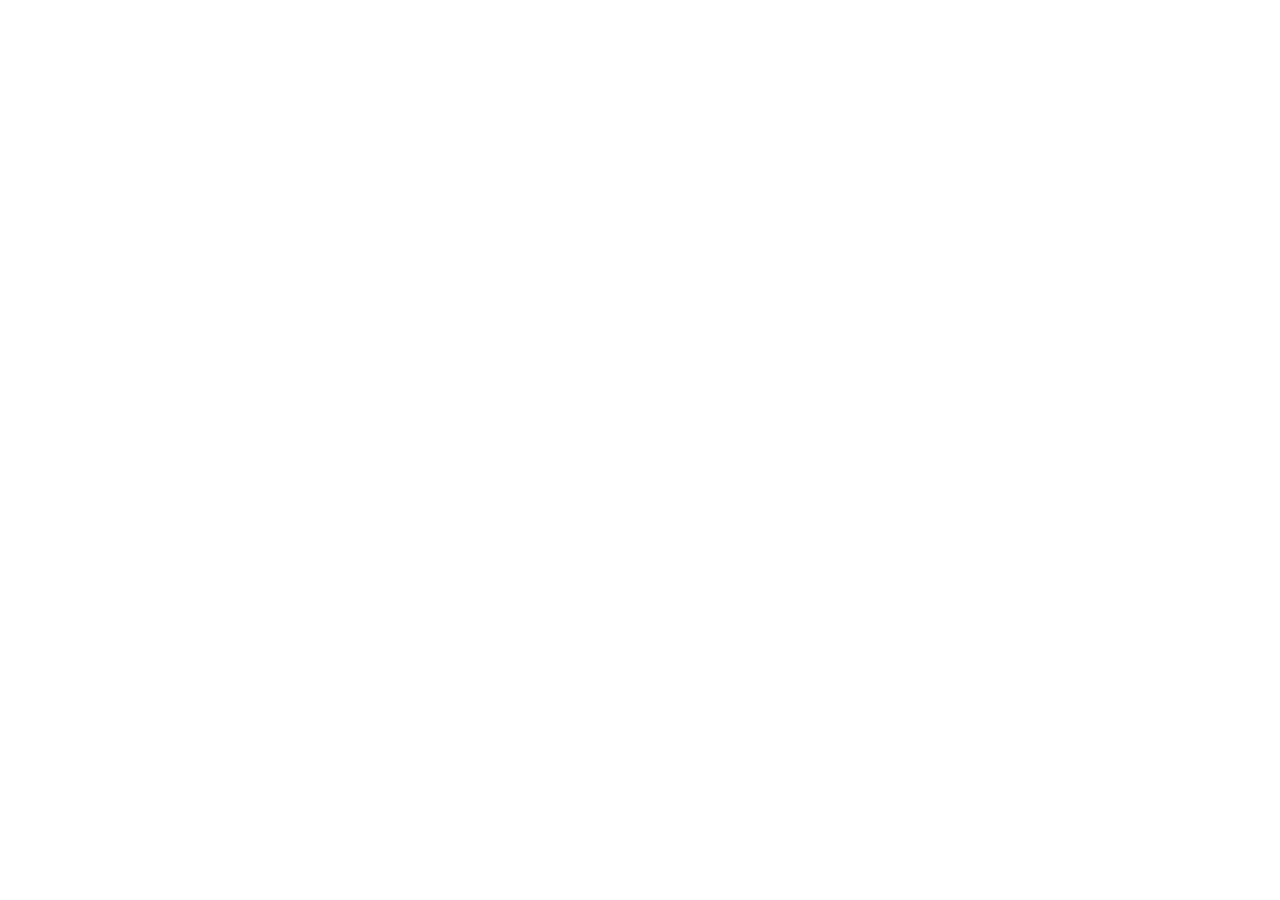
==== index.html @ 5a9e0d8f "task snapshot b4dd7226-f3c1-413d-b60e-e6ca532ecac7" ====
<!doctype html>
<html lang="zh-CN">
  <head>
    <meta charset="UTF-8" />
    <meta name="viewport" content="width=device-width, initial-scale=1.0" />
    <title>coder-app-name</title>
    <link
      rel="stylesheet"
      href="https://cdnjs.cloudflare.com/ajax/libs/font-awesome/6.4.0/css/all.min.css"
    />
    <style>
      /* 内联样式确保主题色立即生效，避免闪烁 */
      html,
      body {
        margin: 0;
        padding: 0;
        width: 100%;
        height: 100%;
      }
      html.light,
      html.light body {
        background-color: #ffffff !important;
        color: #000000;
      }
      html.dark,
      html.dark body {
        background-color: #1a1a1a !important;
        color: #ffffff;
      }
    </style>
    <script>
      // 在 React 加载前立即设置主题，避免闪烁
      (function () {
        const isInIframe = window.self !== window.top;

        function applyThemeToDOM(theme) {
          document.documentElement.classList.remove("light", "dark");
          document.documentElement.classList.add(theme);
          document.documentElement.setAttribute("data-theme", theme);
        }

        if (isInIframe) {
          // 监听父窗口主动推送的主题消息
          window.addEventListener("message", function (event) {
            if (event.data && typeof event.data.theme === "string") {
              const theme = event.data.theme;
              if (theme === "light" || theme === "dark") {
                applyThemeToDOM(theme);
              }
            }
          });
        } else {
          // 非 iframe 环境，使用默认 light 主题
          applyThemeToDOM("light");
        }
      })();
    </script>
      <script>
      (function () {
        if (window.self === window.top) return;
        var reported = {};
        window.addEventListener("error", function (event) {
          // 资源加载失败的 error 事件没有 message，此处仅上报 JS 运行时错误
          if (!event || !event.message) return;
          var key =
            event.message + "|" + (event.filename || "") + "|" + (event.lineno || 0);
          if (reported[key]) return; // 相同错误只上报一次，避免渲染循环刷屏
          reported[key] = true;
          try {
            window.parent.postMessage(
              {
                type: "sandbox-runtime-error",
                payload: {
                  message: String(event.message).slice(0, 500),
                  filename: event.filename || "",
                  lineno: event.lineno || 0,
                  colno: event.colno || 0,
                  stack:
                    event.error && event.error.stack
                      ? String(event.error.stack).slice(0, 2000)
                      : ""
                }
              },
              "*"
            );
          } catch (e) {
            /* 上报失败不影响页面运行 */
          }
        });
      })();
    </script>
  </head>
  <body>
    <div id="root"></div>
    <script type="module" src="/src/main.jsx"></script>
  </body>
</html>
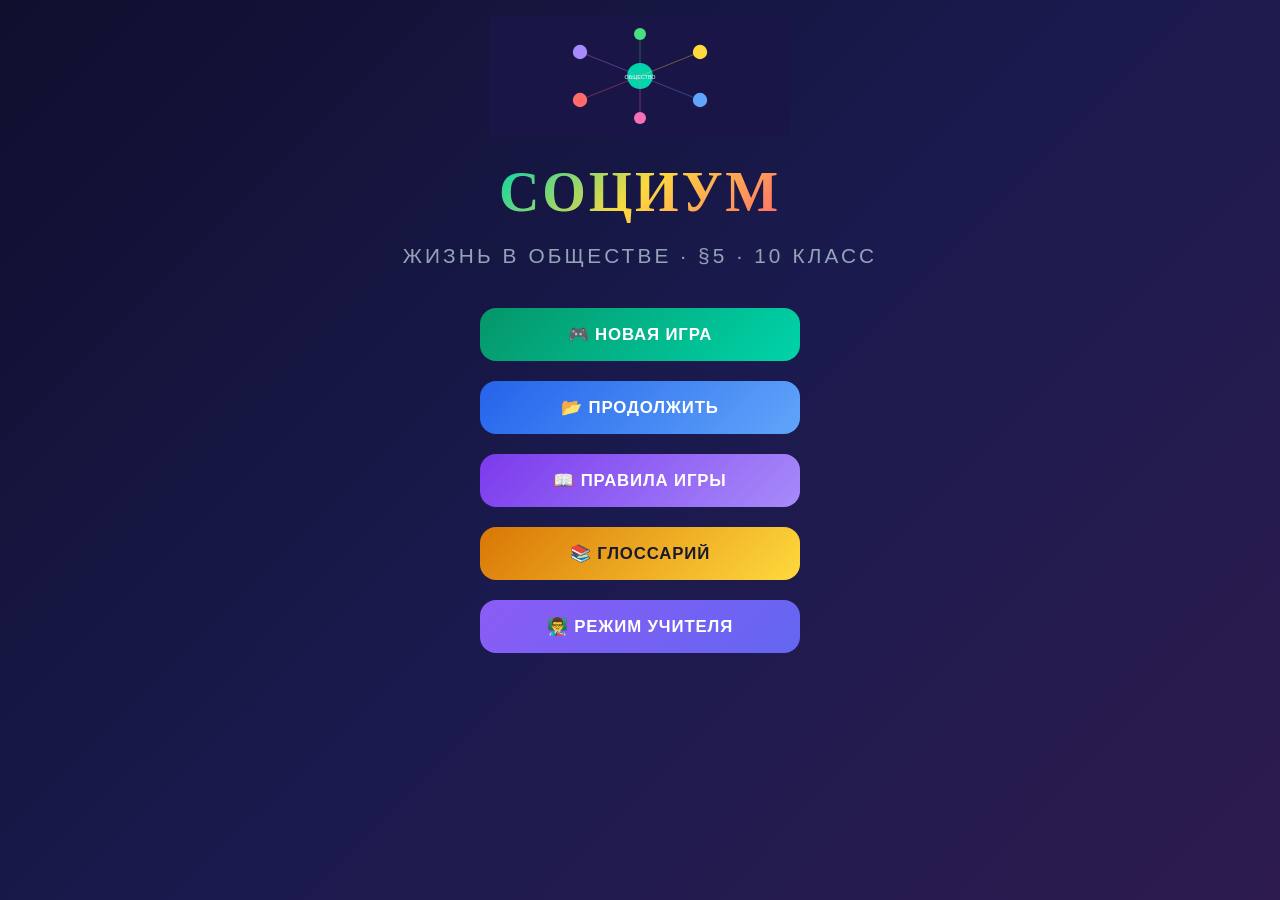
==== commit aeb747f2: "task snapshot 183eb9d8-de06-40af-95ff-a2064bf4d98b" ====
--- a/index.html
+++ b/index.html
@@ -1,97 +1,177 @@
-<!doctype html>
-<html lang="zh-CN">
-  <head>
-    <meta charset="UTF-8" />
-    <meta name="viewport" content="width=device-width, initial-scale=1.0" />
-    <title>coder-app-name</title>
-    <link
-      rel="stylesheet"
-      href="https://cdnjs.cloudflare.com/ajax/libs/font-awesome/6.4.0/css/all.min.css"
-    />
-    <style>
-      /* 内联样式确保主题色立即生效，避免闪烁 */
-      html,
-      body {
-        margin: 0;
-        padding: 0;
-        width: 100%;
-        height: 100%;
-      }
-      html.light,
-      html.light body {
-        background-color: #ffffff !important;
-        color: #000000;
-      }
-      html.dark,
-      html.dark body {
-        background-color: #1a1a1a !important;
-        color: #ffffff;
-      }
-    </style>
-    <script>
-      // 在 React 加载前立即设置主题，避免闪烁
-      (function () {
-        const isInIframe = window.self !== window.top;
-
-        function applyThemeToDOM(theme) {
-          document.documentElement.classList.remove("light", "dark");
-          document.documentElement.classList.add(theme);
-          document.documentElement.setAttribute("data-theme", theme);
-        }
-
-        if (isInIframe) {
-          // 监听父窗口主动推送的主题消息
-          window.addEventListener("message", function (event) {
-            if (event.data && typeof event.data.theme === "string") {
-              const theme = event.data.theme;
-              if (theme === "light" || theme === "dark") {
-                applyThemeToDOM(theme);
-              }
-            }
-          });
-        } else {
-          // 非 iframe 环境，使用默认 light 主题
-          applyThemeToDOM("light");
-        }
-      })();
-    </script>
-      <script>
-      (function () {
-        if (window.self === window.top) return;
-        var reported = {};
-        window.addEventListener("error", function (event) {
-          // 资源加载失败的 error 事件没有 message，此处仅上报 JS 运行时错误
-          if (!event || !event.message) return;
-          var key =
-            event.message + "|" + (event.filename || "") + "|" + (event.lineno || 0);
-          if (reported[key]) return; // 相同错误只上报一次，避免渲染循环刷屏
-          reported[key] = true;
-          try {
-            window.parent.postMessage(
-              {
-                type: "sandbox-runtime-error",
-                payload: {
-                  message: String(event.message).slice(0, 500),
-                  filename: event.filename || "",
-                  lineno: event.lineno || 0,
-                  colno: event.colno || 0,
-                  stack:
-                    event.error && event.error.stack
-                      ? String(event.error.stack).slice(0, 2000)
-                      : ""
-                }
-              },
-              "*"
-            );
-          } catch (e) {
-            /* 上报失败不影响页面运行 */
-          }
-        });
-      })();
-    </script>
-  </head>
-  <body>
-    <div id="root"></div>
-    <script type="module" src="/src/main.jsx"></script>
-  </body>
+<!DOCTYPE html>
+<html lang="ru">
+<head>
+<meta charset="UTF-8">
+<meta name="viewport" content="width=device-width, initial-scale=1.0">
+<title>СОЦИУМ: жизнь в обществе</title>
+<style>
+*{margin:0;padding:0;box-sizing:border-box}
+:root{--bg:#0f0f2e;--bg2:#1a1a4e;--card:#231f5c;--accent:#00d4aa;--yellow:#ffd93d;--coral:#ff6b6b;--purple:#a78bfa;--blue:#60a5fa;--green:#4ade80;--text:#e2e8f0;--dim:#94a3b8;--radius:16px}
+body{font-family:-apple-system,BlinkMacSystemFont,'Segoe UI',Roboto,sans-serif;background:linear-gradient(135deg,var(--bg),var(--bg2),#2d1b4e);color:var(--text);min-height:100vh;overflow-x:hidden}
+button{cursor:pointer;border:none;font-family:inherit}
+.screen{display:none;min-height:100vh;padding:16px;animation:fadeIn .5s}
+.screen.active{display:flex;flex-direction:column;align-items:center}
+@keyframes fadeIn{from{opacity:0;transform:translateY(20px)}to{opacity:1;transform:translateY(0)}}
+@keyframes float{0%,100%{transform:translateY(0)}50%{transform:translateY(-10px)}}
+@keyframes pulse{0%,100%{transform:scale(1)}50%{transform:scale(1.05)}}
+@keyframes shimmer{0%{background-position:-200% center}100%{background-position:200% center}}
+.title{font-size:clamp(2rem,6vw,3.5rem);font-weight:900;text-align:center;background:linear-gradient(135deg,var(--accent),var(--yellow),var(--coral));-webkit-background-clip:text;-webkit-text-fill-color:transparent;background-clip:text;margin:20px 0;animation:pulse 3s infinite;font-family:Georgia,serif;letter-spacing:.05em}
+.subtitle{font-size:clamp(1rem,3vw,1.3rem);color:var(--dim);text-align:center;margin-bottom:30px;letter-spacing:.15em;text-transform:uppercase;font-weight:300}
+.menu-btn{display:block;width:min(320px,90%);padding:16px 24px;margin:10px auto;border-radius:var(--radius);font-size:1.05rem;font-weight:700;color:#fff;transition:all .3s;text-align:center;text-transform:uppercase;letter-spacing:.05em}
+.menu-btn:hover{transform:translateY(-3px);box-shadow:0 8px 25px rgba(0,0,0,.3)}
+.btn-new{background:linear-gradient(135deg,#059669,#00d4aa)}
+.btn-cont{background:linear-gradient(135deg,#2563eb,#60a5fa)}
+.btn-rules{background:linear-gradient(135deg,#7c3aed,#a78bfa)}
+.btn-gloss{background:linear-gradient(135deg,#d97706,#ffd93d);color:#1a1a2e}
+.btn-settings{background:linear-gradient(135deg,#dc2626,#ff6b6b)}
+.btn-teacher{background:linear-gradient(135deg,#8b5cf6,#6366f1)}
+.btn-download{background:linear-gradient(135deg,#10b981,#059669)}
+.hud{position:sticky;top:0;z-index:100;width:100%;max-width:800px;background:rgba(13,11,46,.95);backdrop-filter:blur(10px);border-radius:0 0 var(--radius) var(--radius);padding:12px 16px;display:flex;flex-wrap:wrap;gap:6px;justify-content:center}
+.res-bar{flex:1;min-width:80px;max-width:160px}
+.res-label{font-size:.65rem;color:var(--dim);display:flex;justify-content:space-between;font-weight:600}
+.res-label span:last-child{color:var(--accent);font-weight:700}
+.res-track{height:8px;background:rgba(255,255,255,.1);border-radius:4px;overflow:hidden;margin-top:2px}
+.res-fill{height:100%;border-radius:4px;transition:width .8s}
+.game-area{width:100%;max-width:800px;flex:1;display:flex;flex-direction:column;align-items:center;padding:16px 0}
+.scene-img{width:100%;max-width:500px;margin:10px 0;border-radius:var(--radius);overflow:hidden;animation:float 4s ease-in-out infinite;position:relative}
+.scene-img::before{content:'';position:absolute;inset:-3px;background:linear-gradient(45deg,var(--accent),var(--purple),var(--yellow),var(--coral));border-radius:19px;z-index:-1;opacity:.6;animation:shimmer 3s linear infinite;background-size:200% 100%}
+.scene-img svg{width:100%;height:auto;display:block}
+.scene-text{background:var(--card);border-radius:var(--radius);padding:20px;width:100%;max-width:700px;line-height:1.8;font-size:clamp(.95rem,2.5vw,1.1rem);margin:10px 0;animation:fadeIn .4s}
+.scene-text::first-letter{font-size:1.3em;font-weight:700;color:var(--accent);float:left;margin-right:.1em}
+.scene-title{font-size:clamp(1.8rem,4.5vw,2.5rem);font-weight:900;background:linear-gradient(135deg,var(--yellow),var(--coral),var(--purple));-webkit-background-clip:text;-webkit-text-fill-color:transparent;background-clip:text;margin-bottom:.75rem;font-family:Georgia,serif;text-align:center;line-height:1.2}
+.scene-act{font-size:.85rem;color:var(--accent);margin-bottom:1rem;font-weight:600;letter-spacing:.1em;text-transform:uppercase}
+.concept-note{padding:1.5rem;background:linear-gradient(135deg,rgba(0,212,170,.15),rgba(155,89,182,.1));border:2px solid rgba(0,212,170,.4);border-radius:18px;margin:10px 0;font-size:1rem;font-weight:600;color:var(--accent);max-width:700px;width:100%;position:relative}
+.concept-note::after{content:'💡';position:absolute;top:1rem;right:1rem;font-size:1.5rem;animation:float 2s infinite}
+.choices{width:100%;max-width:700px;display:flex;flex-direction:column;gap:8px;margin:10px 0}
+.choice-btn{background:linear-gradient(135deg,rgba(255,255,255,.06),rgba(255,255,255,.02));border:2px solid rgba(255,255,255,.12);border-radius:16px;padding:1.2rem 1.5rem;color:var(--text);font-size:1.05rem;font-weight:500;text-align:left;transition:all .4s;line-height:1.6}
+.choice-btn:hover{background:linear-gradient(135deg,rgba(0,212,170,.15),rgba(155,89,182,.1));border-color:var(--accent);transform:translateX(8px) scale(1.02);box-shadow:0 8px 24px rgba(0,212,170,.2);color:var(--accent)}
+.status-badge{display:inline-block;padding:6px 14px;border-radius:20px;font-size:.8rem;font-weight:700;margin:3px;transition:all .3s}
+.badge-blue{background:rgba(96,165,250,.2);color:var(--blue);border:2px solid var(--blue)}
+.badge-purple{background:rgba(167,139,250,.2);color:var(--purple);border:2px solid var(--purple)}
+.badge-green{background:rgba(74,222,128,.2);color:var(--green);border:2px solid var(--green)}
+.bottom-nav{position:fixed;bottom:0;left:0;right:0;background:rgba(13,11,46,.95);backdrop-filter:blur(15px);padding:10px 16px;display:flex;justify-content:center;gap:10px;z-index:100;border-top:2px solid rgba(0,212,170,.2);flex-wrap:wrap}
+.nav-btn{padding:8px 16px;border-radius:20px;font-size:.8rem;font-weight:700;color:var(--dim);background:var(--card);transition:all .3s;text-transform:uppercase;letter-spacing:.03em}
+.nav-btn:hover{color:var(--accent);background:rgba(0,212,170,.1)}
+.modal-overlay{position:fixed;inset:0;background:rgba(0,0,0,.8);backdrop-filter:blur(5px);z-index:200;display:none;align-items:center;justify-content:center;padding:16px}
+.modal-overlay.show{display:flex}
+.modal{background:linear-gradient(135deg,var(--bg2),#2d1b4e);border:3px solid rgba(0,212,170,.3);border-radius:28px;padding:2.5rem;max-width:600px;width:100%;max-height:85vh;overflow-y:auto;position:relative}
+.modal-close{position:absolute;top:12px;right:12px;background:var(--coral);color:#fff;border-radius:50%;width:32px;height:32px;font-size:1.2rem;display:flex;align-items:center;justify-content:center;z-index:10}
+.modal h2{font-size:2rem;font-weight:900;background:linear-gradient(135deg,var(--yellow),var(--coral));-webkit-background-clip:text;-webkit-text-fill-color:transparent;background-clip:text;margin-bottom:1.5rem;font-family:Georgia,serif}
+.create-form{width:100%;max-width:500px;background:var(--card);border-radius:var(--radius);padding:24px;border:2px solid rgba(255,255,255,.1)}
+.form-group{margin-bottom:16px}
+.form-group label{display:block;font-size:.95rem;color:var(--accent);margin-bottom:6px;font-weight:700;letter-spacing:.05em;text-transform:uppercase}
+.form-group input,.form-group select{width:100%;padding:12px;border-radius:12px;border:2px solid rgba(255,255,255,.15);background:var(--bg);color:var(--text);font-size:1.05rem;font-weight:500}
+.form-group input:focus,.form-group select:focus{outline:none;border-color:var(--accent);box-shadow:0 0 20px rgba(0,212,170,.2)}
+.form-group select option{background:var(--bg2);color:var(--text)}
+.minigame-area{width:100%;max-width:700px;background:var(--card);border-radius:var(--radius);padding:20px;margin:10px 0}
+.passport{background:var(--card);border-radius:var(--radius);padding:24px;width:100%;max-width:700px;margin:10px 0;border:3px solid rgba(255,215,0,.3)}
+.passport h2{text-align:center;color:var(--yellow);margin-bottom:16px;font-family:Georgia,serif}
+.passport-row{display:flex;justify-content:space-between;padding:8px 0;border-bottom:1px solid rgba(255,255,255,.05)}
+.toast{position:fixed;top:80px;left:50%;transform:translateX(-50%);background:var(--accent);color:#0d0b2e;padding:12px 24px;border-radius:var(--radius);font-weight:700;z-index:300;animation:toastAnim 3s forwards}
+@keyframes toastAnim{0%{opacity:0;transform:translateX(-50%) translateY(-20px)}10%{opacity:1;transform:translateX(-50%) translateY(0)}90%{opacity:1}100%{opacity:0;transform:translateX(-50%) translateY(-20px)}}
+.glossary-item{padding:1.25rem;margin-bottom:.85rem;border-radius:14px;background:rgba(255,255,255,.05);border:2px solid rgba(255,255,255,.1);transition:all .3s}
+.glossary-item:hover{border-color:var(--yellow);transform:translateY(-3px)}
+.glossary-term{font-weight:800;font-size:1.15rem;background:linear-gradient(135deg,var(--yellow),var(--coral));-webkit-background-clip:text;-webkit-text-fill-color:transparent;background-clip:text;margin-bottom:.5rem;font-family:Georgia,serif}
+.glossary-def{font-size:.95rem;color:var(--text);line-height:1.7}
+.teacher-student{padding:1rem;background:rgba(255,255,255,.05);border-radius:12px;margin:.5rem 0;cursor:pointer;transition:all .3s;border:2px solid transparent}
+.teacher-student:hover{border-color:var(--accent);transform:translateX(5px)}
+.ending-title{font-size:clamp(2.5rem,6vw,4rem);font-weight:900;background:linear-gradient(135deg,var(--accent),var(--yellow),var(--coral),var(--purple));-webkit-background-clip:text;-webkit-text-fill-color:transparent;background-clip:text;margin-bottom:2rem;font-family:Georgia,serif;text-align:center;animation:float 3s infinite}
+.ending-text{font-size:clamp(1.15rem,2.8vw,1.4rem);line-height:1.9;max-width:650px;margin-bottom:2.5rem;text-align:justify}
+@media(max-width:600px){.hud{gap:4px}.res-bar{min-width:60px}}
+</style>
+</head>
+<body>
+<div id="screen-start" class="screen active">
+<div id="start-logo"></div>
+<h1 class="title">СОЦИУМ</h1>
+<p class="subtitle">Жизнь в обществе · §5 · 10 класс</p>
+<button class="menu-btn btn-new" onclick="showScreen('create')">🎮 Новая игра</button>
+<button class="menu-btn btn-cont" onclick="loadGame()">📂 Продолжить</button>
+<button class="menu-btn btn-rules" onclick="openModal('rules')">📖 Правила игры</button>
+<button class="menu-btn btn-gloss" onclick="openModal('glossary')">📚 Глоссарий</button>
+<button class="menu-btn btn-teacher" onclick="showScreen('teacher')">👨‍🏫 Режим учителя</button>
+</div>
+<div id="screen-create" class="screen">
+<h2 class="title" style="font-size:2rem">Создание персонажа</h2>
+<div class="create-form">
+<div class="form-group"><label>Имя</label><input id="inp-name" placeholder="Введите имя..." maxlength="20"></div>
+<div class="form-group"><label>Пол</label><select id="inp-sex"><option value="male">Мужской</option><option value="female">Женский</option></select></div>
+<div class="form-group"><label>Район города Социум</label><select id="inp-district"><option>Рабочий район</option><option>Спальный район</option><option>Центр</option><option>Приморский район</option></select></div>
+<div class="form-group"><label>Тип семьи</label><select id="inp-family"><option>Рабочая семья</option><option>Семья учителей/врачей</option><option>Семья предпринимателей</option><option>Неполная семья</option><option>Семья мигрантов</option></select></div>
+<button class="menu-btn btn-new" onclick="startGame()" style="margin-top:20px">Начать жизнь →</button>
+<button class="menu-btn btn-settings" onclick="showScreen('start')">← Назад</button>
+</div>
+</div>
+<div id="screen-game" class="screen">
+<div class="hud" id="hud"></div>
+<div class="game-area" id="game-area"></div>
+<div class="bottom-nav">
+<button class="nav-btn" onclick="openModal('journal')">📓 Журнал</button>
+<button class="nav-btn" onclick="openModal('statuses')">👤 Статусы</button>
+<button class="nav-btn" onclick="openModal('glossary')">📚 Глоссарий</button>
+<button class="nav-btn" onclick="saveGame()">💾 Сохранить</button>
+<button class="nav-btn" onclick="exportProgress()" style="background:linear-gradient(135deg,#8b5cf6,#6366f1);color:#fff">📤 Для учителя</button>
+</div>
+</div>
+<div id="screen-teacher" class="screen">
+<h2 class="title" style="font-size:2rem">👨‍🏫 Режим учителя</h2>
+<div style="width:100%;max-width:800px">
+<div style="background:rgba(255,255,255,.05);border-radius:16px;padding:1.5rem;margin-bottom:2rem;border:2px solid rgba(255,255,255,.1)">
+<h3 style="color:var(--accent);margin-bottom:1rem">📥 Импорт результатов учеников</h3>
+<p style="color:var(--dim);margin-bottom:1rem;font-size:.9rem">Загрузите JSON-файлы, которые экспортировали ученики</p>
+<label class="menu-btn btn-new" style="cursor:pointer;display:inline-block;margin:0">Выбрать файлы<input type="file" accept=".json" multiple onchange="importStudents(event)" style="display:none"></label>
+<div id="teacher-stats" style="margin-top:1rem"></div>
+<div id="teacher-list" style="margin-top:1rem"></div>
+</div>
+<button class="menu-btn btn-settings" onclick="showScreen('start')">← Назад в меню</button>
+</div>
+</div>
+<div id="screen-ending" class="screen"><div id="ending-content"></div></div>
+<div class="modal-overlay" id="modal-overlay" onclick="closeModal(event)">
+<div class="modal" onclick="event.stopPropagation()">
+<button class="modal-close" onclick="closeModal()">✕</button>
+<div id="modal-content"></div>
+</div>
+</div>
+<script>
+const SVGS={city:'<svg viewBox="0 0 500 200" width="100%" height="100%"><defs><linearGradient id="sky" x1="0" y1="0" x2="0" y2="1"><stop offset="0%" stop-color="#1a1547"/><stop offset="100%" stop-color="#2d1b69"/></linearGradient></defs><rect width="500" height="200" fill="url(#sky)"/><rect x="30" y="120" width="50" height="80" fill="#3b2d7a" rx="3"/><rect x="90" y="90" width="40" height="110" fill="#4a3a8a" rx="3"/><rect x="140" y="100" width="55" height="100" fill="#3b2d7a" rx="3"/><rect x="210" y="70" width="45" height="130" fill="#5a4aaa" rx="3"/><rect x="270" y="110" width="60" height="90" fill="#3b2d7a" rx="3"/><rect x="340" y="80" width="50" height="120" fill="#4a3a8a" rx="3"/><rect x="400" y="100" width="55" height="100" fill="#3b2d7a" rx="3"/><circle cx="55" cy="130" r="3" fill="#ffd93d"><animate attributeName="opacity" values="1;.3;1" dur="2s" repeatCount="indefinite"/></circle><circle cx="110" cy="100" r="3" fill="#ff6b6b"><animate attributeName="opacity" values="1;.3;1" dur="1.5s" repeatCount="indefinite"/></circle><circle cx="230" cy="80" r="3" fill="#00d4aa"><animate attributeName="opacity" values="1;.3;1" dur="2.5s" repeatCount="indefinite"/></circle><circle cx="365" cy="90" r="3" fill="#a78bfa"><animate attributeName="opacity" values="1;.3;1" dur="1.8s" repeatCount="indefinite"/></circle><text x="250" y="195" text-anchor="middle" fill="#00d4aa" font-size="11" font-weight="bold">Город Социум</text></svg>',school:'<svg viewBox="0 0 500 200" width="100%" height="100%"><rect width="500" height="200" fill="#1a1547"/><rect x="100" y="50" width="300" height="150" fill="#3b2d7a" rx="5"/><rect x="120" y="70" width="60" height="40" fill="#60a5fa" opacity=".3" rx="3"/><rect x="200" y="70" width="60" height="40" fill="#60a5fa" opacity=".3" rx="3"/><rect x="280" y="70" width="60" height="40" fill="#60a5fa" opacity=".3" rx="3"/><rect x="220" y="130" width="60" height="70" fill="#ffd93d" opacity=".4" rx="3"/><text x="250" y="40" text-anchor="middle" fill="#ffd93d" font-size="16" font-weight="bold">ШКОЛА №7</text><circle cx="250" cy="160" r="5" fill="#00d4aa"><animate attributeName="r" values="4;6;4" dur="2s" repeatCount="indefinite"/></circle></svg>',family:'<svg viewBox="0 0 500 200" width="100%" height="100%"><rect width="500" height="200" fill="#1a1547"/><rect x="150" y="60" width="200" height="140" fill="#3b2d7a" rx="5"/><polygon points="150,60 250,20 350,60" fill="#4a3a8a"/><rect x="220" y="140" width="60" height="60" fill="#ffd93d" opacity=".3" rx="3"/><circle cx="200" cy="120" r="12" fill="#ff6b6b"/><circle cx="250" cy="115" r="10" fill="#60a5fa"/><circle cx="300" cy="120" r="12" fill="#00d4aa"/><rect x="190" y="132" width="20" height="30" fill="#ff6b6b" rx="3"/><rect x="242" y="125" width="16" height="25" fill="#60a5fa" rx="3"/><rect x="290" y="132" width="20" height="30" fill="#00d4aa" rx="3"/><text x="250" y="195" text-anchor="middle" fill="#94a3b8" font-size="12">Дом семьи</text></svg>',pyramid:'<svg viewBox="0 0 500 200" width="100%" height="100%"><rect width="500" height="200" fill="#1a1547"/><polygon points="250,20 350,180 150,180" fill="none" stroke="#a78bfa" stroke-width="2"/><line x1="183" y1="60" x2="317" y2="60" stroke="#ffd93d" stroke-width="1.5"/><line x1="167" y1="100" x2="333" y2="100" stroke="#00d4aa" stroke-width="1.5"/><line x1="158" y1="140" x2="342" y2="140" stroke="#ff6b6b" stroke-width="1.5"/><text x="250" y="45" text-anchor="middle" fill="#ffd93d" font-size="10">Верхушка</text><text x="250" y="85" text-anchor="middle" fill="#00d4aa" font-size="10">Средний класс</text><text x="250" y="125" text-anchor="middle" fill="#ff6b6b" font-size="10">Рабочие</text><text x="250" y="165" text-anchor="middle" fill="#94a3b8" font-size="10">Низший слой</text></svg>',conflict:'<svg viewBox="0 0 500 200" width="100%" height="100%"><rect width="500" height="200" fill="#1a1547"/><circle cx="180" cy="100" r="30" fill="#ff6b6b" opacity=".7"/><circle cx="320" cy="100" r="30" fill="#60a5fa" opacity=".7"/><path d="M210 95 L250 80 L240 100 L260 90 L250 110 L270 100 L250 105" stroke="#ffd93d" stroke-width="3" fill="none"><animate attributeName="stroke-opacity" values="1;.3;1" dur=".5s" repeatCount="indefinite"/></path><text x="180" y="150" text-anchor="middle" fill="#ff6b6b" font-size="11">Сторона А</text><text x="320" y="150" text-anchor="middle" fill="#60a5fa" font-size="11">Сторона Б</text></svg>',network:'<svg viewBox="0 0 500 200" width="100%" height="100%"><rect width="500" height="200" fill="#1a1547"/><circle cx="250" cy="100" r="20" fill="#00d4aa"><animate attributeName="r" values="18;22;18" dur="3s" repeatCount="indefinite"/></circle><circle cx="150" cy="60" r="12" fill="#a78bfa"/><circle cx="350" cy="60" r="12" fill="#ffd93d"/><circle cx="150" cy="140" r="12" fill="#ff6b6b"/><circle cx="350" cy="140" r="12" fill="#60a5fa"/><circle cx="250" cy="30" r="10" fill="#4ade80"/><circle cx="250" cy="170" r="10" fill="#f472b6"/><line x1="250" y1="100" x2="150" y2="60" stroke="#a78bfa" stroke-width="1" opacity=".6"/><line x1="250" y1="100" x2="350" y2="60" stroke="#ffd93d" stroke-width="1" opacity=".6"/><line x1="250" y1="100" x2="150" y2="140" stroke="#ff6b6b" stroke-width="1" opacity=".6"/><line x1="250" y1="100" x2="350" y2="140" stroke="#60a5fa" stroke-width="1" opacity=".6"/><line x1="250" y1="100" x2="250" y2="30" stroke="#4ade80" stroke-width="1" opacity=".6"/><line x1="250" y1="100" x2="250" y2="170" stroke="#f472b6" stroke-width="1" opacity=".6"/><text x="250" y="105" text-anchor="middle" fill="#fff" font-size="9">ОБЩЕСТВО</text></svg>',elevator:'<svg viewBox="0 0 500 200" width="100%" height="100%"><rect width="500" height="200" fill="#1a1547"/><rect x="200" y="20" width="100" height="170" fill="#3b2d7a" rx="5" stroke="#a78bfa" stroke-width="2"/><rect x="210" y="150" width="80" height="30" fill="#00d4aa" opacity=".3" rx="3"/><rect x="210" y="110" width="80" height="30" fill="#ffd93d" opacity=".3" rx="3"/><rect x="210" y="70" width="80" height="30" fill="#ff6b6b" opacity=".3" rx="3"/><rect x="210" y="30" width="80" height="30" fill="#60a5fa" opacity=".3" rx="3"/><circle cx="250" cy="165" r="8" fill="#00d4aa"><animate attributeName="cy" values="165;45;165" dur="4s" repeatCount="indefinite"/></circle><text x="250" y="10" text-anchor="middle" fill="#a78bfa" font-size="11">Социальный лифт</text></svg>',migration:'<svg viewBox="0 0 500 200" width="100%" height="100%"><rect width="500" height="200" fill="#1a1547"/><path d="M50 150 Q250 100 450 150" stroke="#94a3b8" stroke-width="3" fill="none" stroke-dasharray="5,5"/><circle cx="100" cy="140" r="15" fill="#3b2d7a"/><circle cx="400" cy="140" r="15" fill="#3b2d7a"/><rect x="230" y="120" width="40" height="25" fill="#60a5fa" rx="5"/><circle cx="240" cy="148" r="4" fill="#1a1547"/><circle cx="260" cy="148" r="4" fill="#1a1547"/><text x="250" y="100" text-anchor="middle" fill="#00d4aa" font-size="11">Миграция</text></svg>',work:'<svg viewBox="0 0 500 200" width="100%" height="100%"><rect width="500" height="200" fill="#1a1547"/><rect x="150" y="100" width="200" height="10" fill="#5a4a3a" rx="2"/><rect x="200" y="60" width="100" height="40" fill="#333" rx="3"/><rect x="210" y="65" width="80" height="28" fill="#60a5fa" rx="2"/><circle cx="250" cy="40" r="15" fill="#ff9a76"/><rect x="235" y="55" width="30" height="40" fill="#4a90d9" rx="3"/><text x="250" y="195" text-anchor="middle" fill="#4a90d9" font-size="11">Работа и карьера</text></svg>',negotiations:'<svg viewBox="0 0 500 200" width="100%" height="100%"><rect width="500" height="200" fill="#1a1547"/><ellipse cx="250" cy="130" rx="120" ry="30" fill="#5a4a3a" opacity=".8"/><circle cx="180" cy="90" r="15" fill="#ff9a76"/><rect x="165" y="105" width="30" height="35" fill="#4a90d9" rx="3"/><circle cx="320" cy="90" r="15" fill="#ffa07a"/><rect x="305" y="105" width="30" height="35" fill="#d94a7a" rx="3"/><path d="M200 120 L300 120" stroke="#ffd93d" stroke-width="3"/><line x1="250" y1="40" x2="250" y2="65" stroke="#ffd93d" stroke-width="2"/><line x1="230" y1="50" x2="270" y2="50" stroke="#ffd93d" stroke-width="2"/><text x="250" y="195" text-anchor="middle" fill="#00d4aa" font-size="11">Переговоры</text></svg>',passport:'<svg viewBox="0 0 500 200" width="100%" height="100%"><rect width="500" height="200" fill="#1a1547"/><rect x="150" y="20" width="200" height="160" fill="#f5f0e8" rx="5"/><rect x="160" y="30" width="180" height="140" fill="#fff" rx="3" stroke="#ddd"/><rect x="170" y="35" width="160" height="20" fill="#2d3561" rx="2"/><text x="250" y="49" text-anchor="middle" fill="#ffd93d" font-size="9" font-weight="bold">СОЦИОЛОГИЧЕСКИЙ ПАСПОРТ</text><line x1="175" y1="65" x2="325" y2="65" stroke="#ddd"/><line x1="175" y1="80" x2="325" y2="80" stroke="#ddd"/><line x1="175" y1="95" x2="325" y2="95" stroke="#ddd"/><line x1="175" y1="110" x2="325" y2="110" stroke="#ddd"/><circle cx="300" cy="140" r="15" fill="none" stroke="#ff6b6b" stroke-width="2" opacity=".7"/><text x="300" y="144" text-anchor="middle" fill="#ff6b6b" font-size="6" opacity=".7">СОЦИУМ</text></svg>'};
+const GLOSSARY={'Общество как система':'Общество — сложная система взаимосвязанных элементов: людей, групп, институтов, норм и ценностей.','Сферы общественной жизни':'Четыре основные сферы: экономическая, социальная, политическая, духовная.','Социальный институт':'Устойчивая форма организации совместной деятельности (семья, образование, государство).','Социальная структура':'Внутреннее устройство общества, совокупность социальных групп и связей.','Социальная стратификация':'Деление общества на слои (страты) по критериям: доход, образование, власть, престиж.','Социальный статус':'Положение человека в обществе, определяющее его права и обязанности.','Предписанный статус':'Статус, данный от рождения (пол, возраст, национальность).','Достигаемый статус':'Статус, приобретённый благодаря личным усилиям (профессия, образование).','Статусный набор':'Совокупность всех статусов, которые имеет человек одновременно.','Социальная роль':'Модель поведения, ожидаемая от человека с определённым статусом.','Социальная мобильность':'Перемещение человека или группы в социальной структуре общества.','Социальный лифт':'Каналы вертикальной мобильности: образование, брак, карьера, бизнес.','Социальный конфликт':'Столкновение противоположных интересов, целей, взглядов.','Причина конфликта':'Глубинное противоречие, порождающее конфликт.','Повод конфликта':'Формальный предлог, событие, запускающее конфликт.'};
+const SCENES=[{id:'a1_s1',act:1,title:'Первый день в новой школе',img:'school',text:'Тебе 14 лет. Ты перешёл в новую школу в городе Социум. Утро начинается с волнения — новый класс, новые лица, новые правила. Коридор шумит: кто-то смеётся, кто-то спорит, группы друзей уже сформировались за лето. Ты стоишь у двери класса 9 «Б». Учительница представляет тебя: «Ребята, это наш новый ученик». Тридцать пар глаз поворачиваются к тебе. Как ты войдёшь в это новое сообщество?',choices:[{text:'Уверенно представлюсь и займу место за первой партой',next:'a1_s2a',effects:{prestige:5,reputation:5},addJournal:'Социальный статус',addRole:'ученик'},{text:'Тихо сяду за последнюю парту и буду наблюдать',next:'a1_s2b',effects:{innerStability:5,socialConnections:-5},addRole:'ученик'},{text:'Попробую пошутить, чтобы расположить к себе класс',next:'a1_s2c',effects:{socialConnections:10,reputation:3},addRole:'ученик'}],conceptNote:'Школа — это социальный институт. Ты входишь в новое сообщество, где уже есть свои роли и статусы.'},{id:'a1_s2a',act:1,title:'Уверенное начало',img:'school',text:'Ты уверенно называешь имя и садишься впереди. Девочка рядом шепчет: «Смелый». Но ты замечаешь: у класса уже есть неформальный лидер — Дима, он сидит в центре, все к нему прислушиваются.',choices:[{text:'Подойти к Диме на перемене и попробовать подружиться',next:'a1_s3',effects:{socialConnections:10,prestige:3},flags:{leaderFriend:true}},{text:'Показать, что я не хуже',next:'a1_s3',effects:{prestige:5,reputation:-3},flags:{leaderRival:true}},{text:'Сосредоточиться на учёбе',next:'a1_s3',effects:{education:10,socialConnections:-5},addStatus:'хорошист'}]},{id:'a1_s2b',act:1,title:'Тихий наблюдатель',img:'school',text:'Ты садишься у окна. Отсюда видно всё. К тебе подходит застенчивый парень Артём: «Ты тоже новенький? Пойдём, покажу столовую».',choices:[{text:'Пойти с Артёмом',next:'a1_s3',effects:{socialConnections:8,familyWellbeing:3},addRole:'друг',flags:{quietFriend:true}},{text:'Остаться одному',next:'a1_s3',effects:{innerStability:5,socialConnections:-5},flags:{loner:true}}]},{id:'a1_s2c',act:1,title:'Шутник',img:'school',text:'Твоя шутка вызывает смех — но не у всех. Учительница хмурится: «Мы тут учимся». Дима ухмыляется: «Клоун нашёлся». Зато несколько человек подошли на перемене.',choices:[{text:'Продолжить быть душой компании',next:'a1_s3',effects:{socialConnections:12,reputation:-5,prestige:-3},addRole:'душа компании'},{text:'Показать, что я ещё и учиться могу',next:'a1_s3',effects:{education:5,reputation:5,socialConnections:5},addStatus:'разносторонний'}]},{id:'a1_s3',act:1,title:'Групповой проект',img:'school',text:'Учительница задаёт групповой проект. В твою группу попадают: Дима (лидер), Маша (отличница) и Кирилл (вечно опаздывает). Дима сразу говорит: «Я решаю, кто что делает. Маша — текст, Кирилл — оформление, новенький — презентация». Маша опускает глаза.',choices:[{text:'Согласиться — не стоит портить отношения',next:'a1_s4',effects:{innerStability:-10,reputation:3},addConflict:'unequal_roles'},{text:'Предложить распределить роли по справедливости',next:'a1_s4',effects:{prestige:8,socialConnections:5},flags:{fairDistrib:true},addConflict:'unequal_roles'},{text:'Отказаться и потребовать другую группу',next:'a1_s4',effects:{prestige:-5,reputation:-8,innerStability:5},flags:{refusedGroup:true},addConflict:'unequal_roles'}],conceptNote:'В группе распределяются роли. Когда роли навязаны несправедливо — возникает конфликт.'},{id:'a1_s4',act:1,title:'Встреча с классным руководителем',img:'school',text:'Классная руководительница Ирина Петровна вызывает тебя: «Как тебе у нас? Помни: в классе, как в обществе, каждый выполняет свою роль».',choices:[{text:'«Мне нравится, но в группе был несправедливый раздел задач»',next:'a1_s5',effects:{education:5,prestige:5},addJournal:'Социальная роль',flags:{talkedTeacher:true}},{text:'«Всё нормально, справлюсь»',next:'a1_s5',effects:{innerStability:5},addJournal:'Ролевые ожидания'},{text:'«А что вы имеете в виду под ролями?»',next:'a1_s5',effects:{education:10},addJournal:'Социальная роль'}]},{id:'a1_s5',act:1,title:'Семейный совет',img:'family',text:'Вечером за ужином семья обсуждает твоё будущее. «Через два года — выпускной. Куда дальше?» Папа — в бизнес. Мама — в университет. Бабушка — «хоть кем-то стать».',choices:[{text:'«Я хочу в университет»',next:'a1_s6',effects:{education:10,familyWellbeing:5},flags:{uniPath:true},addJournal:'Социальный лифт'},{text:'«Может, колледж? Быстрее начну зарабатывать»',next:'a1_s6',effects:{income:5,education:5},flags:{collegePath:true}},{text:'«Я пока не знаю»',next:'a1_s6',effects:{innerStability:5,familyWellbeing:-5},flags:{undecided:true}}]},{id:'a1_s6',act:1,title:'Распределение ролей в классе',img:'school',text:'Проходит месяц. В классе сложились чёткие роли. Дима — лидер, Маша — «ботаник», Кирилл — «клоун», Артём — «тихоня». А какая роль досталась тебе?',choices:[{text:'Принять свою роль',next:'a1_s7',effects:{innerStability:10,prestige:3},addStatus:'принятый'},{text:'Попытаться сменить роль',next:'a1_s7',effects:{prestige:8,reputation:5,innerStability:-5},addStatus:'амбициозный'},{text:'Быть собой',next:'a1_s7',effects:{innerStability:5,socialConnections:-5,reputation:3},addStatus:'независимый'}]},{id:'a1_s7',act:1,title:'Конфликт: причина и повод',img:'conflict',text:'В классе назревает конфликт. Кирилл опоздал на встречу группы. Дима взорвался: «Ты вечно опаздываешь! Ты безответственный!» Но ты знаешь: Кирилл подрабатывает после школы, чтобы помогать семье. Повод — опоздание. А что — причина?',choices:[{text:'Реагировать на повод: «Да, Кирилл, надо приходить вовремя»',next:'a1_s8',effects:{prestige:3,socialConnections:-5}},{text:'Понять причину: «Кирилл работает, давайте перенесём встречи»',next:'a1_s8',effects:{socialConnections:10,reputation:8,innerStability:5},flags:{understoodCause:true},addJournal:'Причина конфликта'},{text:'Не вмешиваться',next:'a1_s8',effects:{innerStability:5,socialConnections:-3}}],conceptNote:'Повод — формальный триггер конфликта. Причина — глубинное противоречие.'},{id:'a1_s8',act:1,title:'Мини-игра: Паутина общества',img:'network',text:'Ирина Петровна проводит урок-игру: «Представьте общество как паутину. Соедините элементы».',choices:[{text:'🎮 Начать мини-игру',next:'a1_s9',minigame:'web'}]},{id:'a1_s9',act:1,title:'Итоги первого акта',img:'city',text:'Первый год в новой школе позади. Ты многое понял о том, как устроено школьное сообщество — маленькая модель общества. Впереди — выбор пути. Тебе уже 17 лет.',choices:[{text:'Продолжить →',next:'a2_s1',effects:{education:5}}]},{id:'a2_s1',act:2,title:'Выбор пути',img:'city',text:'Тебе 17 лет. Школа заканчивается. Перед тобой — несколько дорог. Каждая ведёт в свой слой общества, даёт свой статус и набор ролей. Что выберешь?',choices:[{text:'Университет — высшее образование',next:'a2_s2_uni',effects:{education:15,income:-10},flags:{pathUni:true},addStatus:'абитуриент',addLift:'Образование'},{text:'Колледж — быстрее в профессию',next:'a2_s2_col',effects:{education:10,income:5},flags:{pathCollege:true},addStatus:'студент колледжа'},{text:'Сразу работать',next:'a2_s2_work',effects:{income:10,education:-5,power:5},flags:{pathWork:true},addStatus:'работник'},{text:'Волонтёрство и активизм',next:'a2_s2_vol',effects:{socialConnections:15,reputation:10,income:-5},flags:{pathVolunteer:true},addStatus:'волонтёр',addRole:'активист'}],conceptNote:'Образование, работа, активизм — это каналы социальной мобильности, «социальные лифты».'},{id:'a2_s2_uni',act:2,title:'Университет',img:'work',text:'Ты поступаешь в университет. Новый коллектив, новые статусы. Но учёба дорогая, и приходится подрабатывать.',choices:[{text:'Сосредоточиться на учёбе',next:'a2_s3',effects:{education:15,income:-5,innerStability:-5}},{text:'Балансировать между учёбой и работой',next:'a2_s3',effects:{education:8,income:5,innerStability:-10},addRole:'работник'}]},{id:'a2_s2_col',act:2,title:'Колледж',img:'work',text:'Колледж даёт практические навыки быстрее. Но однокурсники из университета смотрят свысока.',choices:[{text:'Доказать делом',next:'a2_s3',effects:{prestige:10,education:10,income:10},addStatus:'специалист'},{text:'Принять свой путь',next:'a2_s3',effects:{innerStability:10,prestige:3}}]},{id:'a2_s2_work',act:2,title:'Первая работа',img:'work',text:'Ты устраиваешься на работу. Коллектив — новая социальная группа. Здесь есть свой лидер, свои неформальные правила.',choices:[{text:'Стать незаменимым специалистом',next:'a2_s3',effects:{income:10,prestige:8,education:5},addStatus:'специалист'},{text:'Продвигаться по карьерной лестнице',next:'a2_s3',effects:{power:10,prestige:5,socialConnections:5,innerStability:-5}}]},{id:'a2_s2_vol',act:2,title:'Волонтёрство',img:'city',text:'Ты присоединяешься к волонтёрскому движению. Помогаешь людям, участвуешь в акциях. Твои социальные связи растут, но доход минимальный.',choices:[{text:'Продолжать — это моё призвание',next:'a2_s3',effects:{socialConnections:15,reputation:15,income:-10},addStatus:'активист'},{text:'Совмещать с работой',next:'a2_s3',effects:{socialConnections:10,income:5,innerStability:-10},addRole:'работник'}]},{id:'a2_s3',act:2,title:'Переезд',img:'migration',text:'Жизнь предлагает переезд. Работа/учёба в другом районе или городе. Это меняет окружение, но не обязательно статус.',choices:[{text:'Переехать — новые возможности',next:'a2_s4',effects:{socialConnections:-5,income:10,prestige:5},addMobility:'Географическая мобильность',flags:{moved:true}},{text:'Остаться — здесь мои связи',next:'a2_s4',effects:{socialConnections:10,innerStability:5}}],conceptNote:'Переезд — географическая мобильность. Статус может сохраниться, но окружение меняется.'},{id:'a2_s4',act:2,title:'Личная жизнь',img:'family',text:'Тебе 22 года. Ты встречаешь человека, с которым хочется строить жизнь вместе. Брак — новый статус, новые роли.',choices:[{text:'Создать семью',next:'a2_s5',effects:{familyWellbeing:20,socialConnections:10,income:-5},addStatus:'супруг(а)',addRole:'супруг(а)',addLift:'Брак'},{text:'Сосредоточиться на карьере',next:'a2_s5',effects:{income:10,power:5,familyWellbeing:-5}}]},{id:'a2_s5',act:2,title:'Закрытие предприятия',img:'conflict',text:'Кризис! Предприятие закрывается. Люди теряют работу не из-за личных качеств — меняется экономическая структура.',choices:[{text:'Быстро найти новую работу',next:'a2_s6',effects:{income:-10,innerStability:-10},addMobility:'Структурная мобильность'},{text:'Переучиться',next:'a2_s6',effects:{education:10,income:-15},addLift:'Образование'}],conceptNote:'Структурная мобильность — изменение положения из-за изменений в самом обществе.'},{id:'a2_s6',act:2,title:'Мини-игра: Социальная пирамида',img:'pyramid',text:'Тебе предлагают участие в социологическом исследовании. Нужно распределить людей по слоям общества.',choices:[{text:'🎮 Начать мини-игру',next:'a2_s7',minigame:'pyramid'}]},{id:'a2_s7',act:2,title:'Мини-игра: Социальный лифт',img:'elevator',text:'Представь здание общества. На каждом этаже — разные возможности. Какие из них являются социальными лифтами?',choices:[{text:'🎮 Начать мини-игру',next:'a2_s8',minigame:'elevator'}]},{id:'a2_s8',act:2,title:'Итоги второго акта',img:'city',text:'Тебе 25 лет. Ты прошёл через образование, работу, возможно — семью и переезды. Твой статусный набор вырос. Впереди — взрослая жизнь.',choices:[{text:'Продолжить →',next:'a3_s1',effects:{prestige:5}}]},{id:'a3_s1',act:3,title:'Взрослая жизнь',img:'city',text:'Тебе 25 лет. Ты — полноценный член общества Социум. У тебя есть работа, связи, репутация. Но общество больше, чем ты.',choices:[{text:'Строить карьеру',next:'a3_s2',effects:{power:10,prestige:5},addRole:'руководитель'},{text:'Помогать тем, кто слабее',next:'a3_s2',effects:{socialConnections:10,reputation:10,income:-5},addRole:'миротворец'},{text:'Зарабатывать и обеспечивать семью',next:'a3_s2',effects:{income:15,familyWellbeing:10},addRole:'кормилец'}]},{id:'a3_s2',act:3,title:'Конфликт на работе',img:'conflict',text:'На работе возникает конфликт. Коллега обвиняет тебя в присвоении его идей. На самом деле вы работали вместе, но он считает, что его вклад не оценили.',choices:[{text:'Поговорить с коллегой наедине',next:'a3_s3',effects:{socialConnections:5,reputation:8},flags:{conflictNegotiation:true}},{text:'Обратиться к руководству',next:'a3_s3',effects:{power:5,reputation:-3,socialConnections:-5}},{text:'Игнорировать',next:'a3_s3',effects:{innerStability:-10,reputation:-5}}]},{id:'a3_s3',act:3,title:'Соседский конфликт',img:'conflict',text:'Дома — новая проблема. Сосед сверху громко включает музыку по ночам. Повод — шум. Но когда ты поднимаешься, видишь: сосед — одинокий мужчина, недавно потерявший работу.',choices:[{text:'Поговорить по-человечески',next:'a3_s4',effects:{socialConnections:8,reputation:10,innerStability:5},flags:{neighborPeace:true}},{text:'Написать жалобу',next:'a3_s4',effects:{power:3,socialConnections:-5,reputation:-3}},{text:'Предложить компромисс',next:'a3_s4',effects:{socialConnections:5,reputation:5},flags:{neighborCompromise:true}}]},{id:'a3_s4',act:3,title:'Мини-игра: Конфликтный узел',img:'conflict',text:'Тебя приглашают как медиатора в сложный конфликт. Нужно отделить причину от повода.',choices:[{text:'🎮 Начать мини-игру',next:'a3_s5',minigame:'conflict'}]},{id:'a3_s5',act:3,title:'Участие в самоуправлении',img:'city',text:'Жители твоего дома создают совет. Обсуждают: ремонт подъезда, парковка, детская площадка.',choices:[{text:'Возглавить инициативную группу',next:'a3_s6',effects:{power:15,prestige:10,socialConnections:15},addStatus:'местный активист',addRole:'лидер'},{text:'Активно участвовать',next:'a3_s6',effects:{socialConnections:10,reputation:8},addRole:'гражданин'},{text:'Это не моё дело',next:'a3_s6',effects:{innerStability:5,socialConnections:-5}}]},{id:'a3_s6',act:3,title:'Экономический кризис',img:'conflict',text:'В стране — экономический кризис. Цены растут, зарплаты падают. Это структурная мобильность: общество меняется.',choices:[{text:'Адаптироваться',next:'a3_s7',effects:{income:-10,education:10},addMobility:'Структурная мобильность'},{text:'Помогать другим',next:'a3_s7',effects:{socialConnections:15,reputation:15,income:-15}}]},{id:'a3_s7',act:3,title:'Мини-игра: Институциональный пазл',img:'network',text:'Финальное испытание. Распредели ситуации по социальным институтам.',choices:[{text:'🎮 Начать мини-игру',next:'a3_s8',minigame:'institutions'}]},{id:'a3_s8',act:3,title:'Выбор между выгодой и пользой',img:'negotiations',text:'Перед тобой моральный выбор. Ты можешь получить большую выгоду, но это навредит другим. Или поступить по совести.',choices:[{text:'Выбрать общественную пользу',next:'a3_s9',effects:{reputation:20,socialConnections:15,income:-15},flags:{moralChoice:'good'}},{text:'Выбрать личную выгоду',next:'a3_s9',effects:{income:20,power:15,reputation:-15},flags:{moralChoice:'self'}},{text:'Найти решение, которое поможет всем',next:'a3_s9',effects:{reputation:10,income:5,socialConnections:10,power:5},flags:{moralChoice:'balance'}}]},{id:'a3_s9',act:3,title:'Итоги жизни',img:'passport',text:'Тебе 32 года. Ты прожил почти два десятилетия в городе Социум. Теперь — время подвести итоги.',choices:[{text:'Посмотреть итоговый паспорт →',next:'ending',effects:{}}]}];
+let S=null;const SAVE_KEY='socicum_save_v2';
+function defaultState(){return{name:'',sex:'male',age:14,district:'',family:'',resources:{income:30,education:20,prestige:25,power:10,socialConnections:20,familyWellbeing:50,innerStability:60,reputation:30},statuses:['подросток','житель Социума'],achievedStatuses:[],roles:['ученик','ребёнок в семье'],flags:{},achievements:[],journal:[],conflicts:[],mobilityEvents:[],socialLifts:[],strata:'Начальное положение',currentScene:'a1_s1',sceneHistory:[],ending:null,studentCode:'',minigameScores:{}}}
+const DB={'Рабочий район':{income:-10,prestige:-5,innerStability:10,socialConnections:10},'Спальный район':{income:0,education:5,familyWellbeing:10,innerStability:5},'Центр':{income:10,prestige:10,education:5,socialConnections:5},'Приморский район':{income:5,innerStability:15,socialConnections:5,reputation:5}};
+const FB={'Рабочая семья':{income:-5,socialConnections:15,innerStability:5,prestige:-5},'Семья учителей/врачей':{education:15,prestige:10,income:5,reputation:10},'Семья предпринимателей':{income:20,power:10,prestige:10,socialConnections:5},'Неполная семья':{innerStability:-10,familyWellbeing:-10,reputation:5,power:5},'Семья мигрантов':{socialConnections:-5,innerStability:10,reputation:5,income:-10}};
+function showScreen(id){document.querySelectorAll('.screen').forEach(s=>s.classList.remove('active'));document.getElementById('screen-'+id).classList.add('active');if(id==='teacher')renderTeacher()}
+function openModal(type){const mc=document.getElementById('modal-content');if(type==='rules'){mc.innerHTML='<h2>📖 Правила игры</h2><div style="font-size:.9rem;line-height:1.7;color:var(--dim)"><p><strong>СОЦИУМ</strong> — сюжетная обучающая игра по обществознанию §5.</p><br><p><strong>Как играть:</strong></p><ul style="padding-left:1.5rem;margin:.5rem 0"><li>Создай персонажа</li><li>Читай сцены и делай выбор</li><li>Каждый выбор влияет на ресурсы</li><li>Проходи мини-игры</li><li>В конце получи «Социологический паспорт»</li></ul><br><p><strong>Продолжительность:</strong> 20–30 минут</p></div><br><button class="menu-btn btn-new" onclick="closeModal()">Понятно!</button>'}else if(type==='glossary'){let h='<h2>📚 Глоссарий</h2>';for(const[t,d]of Object.entries(GLOSSARY))h+='<div class="glossary-item"><div class="glossary-term">'+t+'</div><div class="glossary-def">'+d+'</div></div>';mc.innerHTML=h}else if(type==='journal'){let h='<h2>📓 Журнал событий</h2>';if(!S.journal.length)h+='<p style="color:var(--dim)">Журнал пока пуст.</p>';else S.journal.forEach(i=>{h+='<div class="glossary-item"><div class="glossary-term">'+i+'</div>';if(GLOSSARY[i])h+='<div class="glossary-def">'+GLOSSARY[i]+'</div>';h+='</div>'});mc.innerHTML=h}else if(type==='statuses'){let h='<h2>👤 Статусы и роли</h2><h3 style="color:var(--blue);margin:1rem 0 .5rem">📌 Предписанные статусы</h3>';S.statuses.forEach(s=>h+='<span class="status-badge badge-blue">'+s+'</span>');h+='<h3 style="color:var(--purple);margin:1rem 0 .5rem">🎯 Достигаемые статусы</h3>';if(!S.achievedStatuses.length)h+='<p style="color:var(--dim)">Пока нет</p>';else S.achievedStatuses.forEach(s=>h+='<span class="status-badge badge-purple">'+s+'</span>');h+='<h3 style="color:var(--green);margin:1rem 0 .5rem">🎭 Роли</h3>';S.roles.forEach(r=>h+='<span class="status-badge badge-green">'+r+'</span>');mc.innerHTML=h}document.getElementById('modal-overlay').classList.add('show')}
+function closeModal(e){if(e&&e.target!==e.currentTarget)return;document.getElementById('modal-overlay').classList.remove('show')}
+function toast(m){const t=document.createElement('div');t.className='toast';t.textContent=m;document.body.appendChild(t);setTimeout(()=>t.remove(),3000)}
+function genCode(){const c='ABCDEFGHJKLMNPQRSTUVWXYZ23456789';let r='SOC-';for(let i=0;i<6;i++)r+=c[Math.floor(Math.random()*c.length)];return r}
+function saveGame(){if(!S)return;localStorage.setItem(SAVE_KEY,JSON.stringify(S));toast('💾 Игра сохранена!')}
+function loadGame(){const d=localStorage.getItem(SAVE_KEY);if(!d){toast('❌ Нет сохранений');return}try{S=JSON.parse(d);showScreen('game');renderScene()}catch(e){toast('❌ Ошибка загрузки')}}
+function exportProgress(){if(!S){toast('❌ Нет данных');return}const d={version:'2.0',exportedAt:new Date().toISOString(),studentCode:S.studentCode,progress:S};const b=new Blob([JSON.stringify(d,null,2)],{type:'application/json'});const u=URL.createObjectURL(b);const a=document.createElement('a');a.href=u;a.download='СОЦИУМ_'+S.studentCode+'_'+S.name+'.json';document.body.appendChild(a);a.click();a.remove();URL.revokeObjectURL(u);toast('📤 Файл экспортирован!')}
+function startGame(){const n=document.getElementById('inp-name').value.trim();if(!n){toast('❌ Введите имя');return}S=defaultState();S.name=n;S.sex=document.getElementById('inp-sex').value;S.district=document.getElementById('inp-district').value;S.family=document.getElementById('inp-family').value;S.studentCode=genCode();const db=DB[S.district]||{},fb=FB[S.family]||{};for(const[k,v]of Object.entries(db))S.resources[k]=Math.max(0,Math.min(100,S.resources[k]+v));for(const[k,v]of Object.entries(fb))S.resources[k]=Math.max(0,Math.min(100,S.resources[k]+v));showScreen('game');renderScene()}
+function renderHUD(){const h=document.getElementById('hud');const r=[['income','💰 Доход'],['education','📚 Образование'],['prestige','⭐ Престиж'],['power','👑 Власть'],['socialConnections','🤝 Связи'],['familyWellbeing','🏠 Семья'],['innerStability','🧘 Устойчивость'],['reputation','📣 Репутация']];const c={income:'#4ade80',education:'#60a5fa',prestige:'#ffd93d',power:'#ff6b6b',socialConnections:'#a78bfa',familyWellbeing:'#f472b6',innerStability:'#00d4aa',reputation:'#fb923c'};h.innerHTML=r.map(([k,l])=>'<div class="res-bar"><div class="res-label"><span>'+l+'</span><span>'+S.resources[k]+'</span></div><div class="res-track"><div class="res-fill" style="width:'+S.resources[k]+'%;background:'+c[k]+'"></div></div></div>').join('')}
+function renderScene(){if(!S)return;const sc=SCENES.find(s=>s.id===S.currentScene);if(!sc){showEnding();return}renderHUD();const a=document.getElementById('game-area');const am={1:14,2:17+Math.floor(S.sceneHistory.length%7),3:25+Math.floor(S.sceneHistory.length%7)};let h='<div class="scene-act">Акт '+sc.act+' · Возраст: '+(am[sc.act]||14)+' лет · Код: '+S.studentCode+'</div>';h+='<h2 class="scene-title">'+sc.title+'</h2>';if(sc.img&&SVGS[sc.img])h+='<div class="scene-img">'+SVGS[sc.img]+'</div>';h+='<div class="scene-text">'+sc.text+'</div>';if(sc.conceptNote)h+='<div class="concept-note">'+sc.conceptNote+'</div>';h+='<div class="choices">';sc.choices.forEach((c,i)=>{h+='<button class="choice-btn" onclick="makeChoice('+i+')">'+c.text+'</button>'});h+='</div>';a.innerHTML=h}
+function makeChoice(i){const sc=SCENES.find(s=>s.id===S.currentScene);const c=sc.choices[i];if(c.effects)for(const[k,v]of Object.entries(c.effects))S.resources[k]=Math.max(0,Math.min(100,S.resources[k]+v));if(c.flags)Object.assign(S.flags,c.flags);if(c.addStatus&&!S.achievedStatuses.includes(c.addStatus))S.achievedStatuses.push(c.addStatus);if(c.addRole&&!S.roles.includes(c.addRole))S.roles.push(c.addRole);if(c.addJournal&&!S.journal.includes(c.addJournal))S.journal.push(c.addJournal);if(c.addConflict)S.conflicts.push(c.addConflict);if(c.addMobility&&!S.mobilityEvents.includes(c.addMobility))S.mobilityEvents.push(c.addMobility);if(c.addLift&&!S.socialLifts.includes(c.addLift))S.socialLifts.push(c.addLift);S.sceneHistory.push(S.currentScene);const avg=(S.resources.income+S.resources.education+S.resources.prestige+S.resources.power)/4;if(avg>65)S.strata='Высший слой';else if(avg>50)S.strata='Средний слой';else if(avg>35)S.strata='Ниже среднего';else S.strata='Низший слой';if(c.minigame)startMinigame(c.minigame,c.next);else if(c.next==='ending')showEnding();else{S.currentScene=c.next;renderScene();window.scrollTo(0,0)}}
+function showEnding(){const r=S.resources;let e='stable',t='',tx='';if(r.prestige>60&&r.income>50&&r.education>50){e='ascending';t='Восходящая мобильность';tx='Твой персонаж поднялся в социальной структуре благодаря образованию, работе и связям.'}else if(r.innerStability>50&&r.familyWellbeing>50&&Math.abs(r.income-50)<20){e='stable';t='Устойчивое среднее положение';tx='Твой персонаж нашёл баланс между семьёй, работой и обществом.'}else if(r.income<25&&r.prestige<25){e='descending';t='Нисходящая мобильность';tx='Твой персонаж потерял социальное положение из-за кризиса или неверных решений.'}else if(r.socialConnections>60&&S.conflicts.length>=2){e='bridge';t='Социальный мост';tx='Твой персонаж стал посредником, помогающим разрешать конфликты.'}else if(r.socialConnections<20&&r.familyWellbeing<30){e='loner';t='Одиночка';tx='Твой персонаж отверг институты и связи, но оказался уязвим.'}else if(r.power>60&&r.reputation<40){e='systemic';t='Системный игрок';tx='Твой персонаж научился использовать систему, но столкнулся с моральным выбором.'}else if(r.prestige>55&&r.education>55&&r.socialConnections>55){e='architect';t='Архитектор Социума';tx='Твой персонаж понял общество как систему и получил возможность влиять на городские правила.'}S.ending=e;document.getElementById('ending-content').innerHTML=(SVGS.passport?'<div class="scene-img" style="max-width:300px">'+SVGS.passport+'</div>':'')+'<h1 class="ending-title">'+t+'</h1><p class="ending-text">'+tx+'</p><div class="passport"><h2>📋 Социологический паспорт</h2><div style="background:rgba(155,89,182,.15);padding:1rem;border-radius:12px;border:2px solid var(--purple);margin-bottom:1rem;text-align:center"><div style="font-size:.85rem;color:var(--dim)">Ваш код ученика:</div><div style="font-size:1.5rem;font-family:monospace;font-weight:800;color:var(--purple)">'+S.studentCode+'</div></div><div class="passport-row"><span>Имя:</span><span>'+S.name+'</span></div><div class="passport-row"><span>Район:</span><span>'+S.district+'</span></div><div class="passport-row"><span>Семья:</span><span>'+S.family+'</span></div><div class="passport-row"><span>Страта:</span><span>'+S.strata+'</span></div><div class="passport-row"><span>Сцен пройдено:</span><span>'+S.sceneHistory.length+'</span></div><div class="passport-row"><span>Статусы:</span><span>'+S.achievedStatuses.length+'</span></div><div class="passport-row"><span>Роли:</span><span>'+S.roles.length+'</span></div><div class="passport-row"><span>Лифты:</span><span>'+(S.socialLifts.join(', ')||'нет')+'</span></div><div class="passport-row"><span>Мобильность:</span><span>'+(S.mobilityEvents.join(', ')||'нет')+'</span></div></div><div style="display:flex;gap:10px;flex-wrap:wrap;justify-content:center;margin-top:20px"><button class="menu-btn btn-new" onclick="resetGame()">Пройти заново</button><button class="menu-btn btn-download" onclick="exportProgress()">📤 Экспорт для учителя</button><button class="menu-btn btn-rules" onclick="showScreen(\'start\')">В меню</button></div>';showScreen('ending')}
+function resetGame(){localStorage.removeItem(SAVE_KEY);S=null;showScreen('start')}
+function startMinigame(type,next){const a=document.getElementById('game-area');let h='<div class="minigame-area">';if(type==='web'){h+='<h2 style="color:var(--yellow);margin-bottom:1rem">🕸️ Паутина общества</h2><p style="color:var(--dim);margin-bottom:1rem">Соедини элементы. Нажимай на два элемента, чтобы создать связь. Нужно 5 связей.</p><div id="web-nodes" style="display:flex;flex-wrap:wrap;gap:10px;justify-content:center;margin:1rem 0"></div><p id="web-count" style="color:var(--accent);margin:1rem 0">Связей: 0/5</p><button class="menu-btn btn-new" id="web-done" style="display:none" onclick="completeMinigame(\''+next+'\',80)">Завершить ✓</button>'}else if(type==='pyramid'){h+='<h2 style="color:var(--yellow);margin-bottom:1rem">🔺 Социальная пирамида</h2><p style="color:var(--dim);margin-bottom:1rem">Распредели людей по слоям. Нажимай, чтобы переместить в следующий слой.</p><div id="pyr-people"></div><button class="menu-btn btn-new" onclick="completeMinigame(\''+next+'\',70)" style="margin-top:1rem">Завершить ✓</button>'}else if(type==='elevator'){h+='<h2 style="color:var(--yellow);margin-bottom:1rem">🏢 Социальный лифт</h2><p style="color:var(--dim);margin-bottom:1rem">Выбери правильные каналы мобильности.</p><div id="elev-q"></div>'}else if(type==='conflict'){h+='<h2 style="color:var(--yellow);margin-bottom:1rem">🔗 Конфликтный узел</h2><p style="color:var(--dim);margin-bottom:1rem">Определи причину и повод конфликта.</p><div id="conf-q"></div>'}else if(type==='institutions'){h+='<h2 style="color:var(--yellow);margin-bottom:1rem">🏛️ Институциональный пазл</h2><p style="color:var(--dim);margin-bottom:1rem">Определи, к какому институту относится ситуация.</p><div id="inst-q"></div>'}h+='</div>';a.innerHTML=h;if(type==='web')initWeb();else if(type==='pyramid')initPyr();else if(type==='elevator')initElev(next);else if(type==='conflict')initConf(next);else if(type==='institutions')initInst(next)}
+function completeMinigame(next,score){S.minigameScores[next]=score;const b=Math.round(score/100*10);S.resources.education=Math.min(100,S.resources.education+b);S.resources.reputation=Math.min(100,S.resources.reputation+Math.round(b/2));S.currentScene=next;renderScene();window.scrollTo(0,0)}
+function initWeb(){const nodes=['Человек','Группа','Институт','Сфера жизни','Норма','Ценность','Символ'];const valid=[['Человек','Группа'],['Группа','Институт'],['Институт','Сфера жизни'],['Сфера жизни','Норма'],['Норма','Ценность'],['Ценность','Символ'],['Человек','Институт'],['Группа','Норма']];let sel=null,conn=[];const c=document.getElementById('web-nodes');nodes.forEach(n=>{const b=document.createElement('button');b.className='choice-btn';b.style.cssText='padding:10px 16px;font-size:.9rem;flex:0 0 auto';b.textContent=n;b.onclick=()=>{if(!sel){sel=n;b.style.borderColor='var(--accent)';b.style.background='rgba(0,212,170,.2)'}else if(sel!==n){const p=[sel,n].sort();const isV=valid.some(v=>v[0]===p[0]&&v[1]===p[1]);if(isV&&!conn.includes(p.join('-'))){conn.push(p.join('-'));document.getElementById('web-count').textContent='Связей: '+conn.length+'/5';if(conn.length>=5)document.getElementById('web-done').style.display='block'}c.querySelectorAll('button').forEach(x=>{x.style.borderColor='rgba(255,255,255,.12)';x.style.background='linear-gradient(135deg,rgba(255,255,255,.06),rgba(255,255,255,.02))'});sel=null}else{c.querySelectorAll('button').forEach(x=>{x.style.borderColor='rgba(255,255,255,.12)';x.style.background='linear-gradient(135deg,rgba(255,255,255,.06),rgba(255,255,255,.02))'});sel=null}};c.appendChild(b)})}
+function initPyr(){const p=[{name:'Топ-менеджер',layer:'Элита'},{name:'Врач',layer:'Средний слой'},{name:'Рабочий',layer:'Низший слой'},{name:'Депутат',layer:'Элита'},{name:'Предприниматель',layer:'Высший слой'},{name:'Студент',layer:'Низший слой'}];const l=['Элита','Высший слой','Средний слой','Низший слой'];const c=document.getElementById('pyr-people');p.forEach((x,i)=>{x.cur=0;const d=document.createElement('div');d.style.cssText='display:flex;justify-content:space-between;align-items:center;padding:10px;margin:5px 0;background:rgba(255,255,255,.05);border-radius:10px';d.innerHTML='<span>'+x.name+'</span><button class="nav-btn" id="pyr-btn-'+i+'" onclick="cyclePyr('+i+')">'+l[0]+'</button>';c.appendChild(d)});window._pp=p;window._pl=l}
+function cyclePyr(i){const p=window._pp[i];p.cur=(p.cur+1)%window._pl.length;document.getElementById('pyr-btn-'+i).textContent=window._pl[p.cur]}
+function initElev(next){const qs=[{q:'Что является социальным лифтом?',o:['Образование','Переезд','Смена причёски'],c:0},{q:'Брак с человеком другого статуса — это...',o:['Горизонтальная мобильность','Вертикальная мобильность','Не мобильность'],c:1},{q:'Что НЕ является социальным лифтом?',o:['Карьера','Лотерея','Случайная встреча'],c:2}];let qi=0,sc=0;function r(){const c=document.getElementById('elev-q');if(qi>=qs.length){c.innerHTML='<p style="color:var(--accent);font-size:1.2rem;margin:1rem 0">Результат: '+sc+'/'+qs.length+'</p><button class="menu-btn btn-new" onclick="completeMinigame(\''+next+'\','+Math.round(sc/qs.length*100)+')">Завершить ✓</button>';return}const q=qs[qi];c.innerHTML='<h3 style="color:var(--yellow);margin:1rem 0">'+q.q+'</h3>';q.o.forEach((x,i)=>{const b=document.createElement('button');b.className='choice-btn';b.style.cssText='margin:5px 0';b.textContent=x;b.onclick=()=>{if(i===q.c)sc++;qi++;r()};c.appendChild(b)})}r()}
+function initConf(next){const qs=[{s:'Соседи ссорятся из-за шума. Один недавно потерял работу.',ca:'Стресс и неравенство',ex:'Громкая музыка',oc:['Стресс и неравенство','Громкая музыка','Плохая изоляция'],oe:['Громкая музыка','Стресс','Плохой характер']},{s:'Коллеги конфликтуют из-за проекта. Один чувствует, что его не ценят.',ca:'Неравное признание',ex:'Спор о деталях',oc:['Неравное признание','Спор о деталях','Личная неприязнь'],oe:['Спор о деталях проекта','Неравное признание','Разные характеры']}];let qi=0,sc=0;function r(){const c=document.getElementById('conf-q');if(qi>=qs.length){c.innerHTML='<p style="color:var(--accent);font-size:1.2rem;margin:1rem 0">Результат: '+sc+'/'+(qs.length*2)+'</p><button class="menu-btn btn-new" onclick="completeMinigame(\''+next+'\','+Math.round(sc/(qs.length*2)*100)+')">Завершить ✓</button>';return}const q=qs[qi];c.innerHTML='<p style="color:var(--coral);font-style:italic;margin:1rem 0">«'+q.s+'»</p><h4 style="color:var(--purple);margin:.5rem 0">🔍 Причина:</h4>';q.oc.forEach(o=>{const b=document.createElement('button');b.className='choice-btn';b.style.cssText='margin:3px 0;font-size:.9rem';b.textContent=o;b.onclick=()=>{if(o===q.ca)sc++;rE()};c.appendChild(b)})}function rE(){const q=qs[qi];const c=document.getElementById('conf-q');c.innerHTML+='<h4 style="color:var(--yellow);margin:.5rem 0">⚡ Повод:</h4>';q.oe.forEach(o=>{const b=document.createElement('button');b.className='choice-btn';b.style.cssText='margin:3px 0;font-size:.9rem';b.textContent=o;b.onclick=()=>{if(o===q.ex)sc++;qi++;r()};c.appendChild(b)})}r()}
+function initInst(next){const qs=[{s:'Рождение ребёнка, регистрация брака',c:'Семья',o:['Семья','Образование','Политика','Экономика']},{s:'Поступление в университет',c:'Образование',o:['Семья','Образование','Право','Религия']},{s:'Покупка товара',c:'Экономика',o:['Экономика','Политика','Культура','Семья']},{s:'Выборы президента',c:'Политика',o:['Право','Политика','Экономика','Культура']},{s:'Суд, защита прав',c:'Право',o:['Политика','Право','Религия','Экономика']}];let qi=0,sc=0;function r(){const c=document.getElementById('inst-q');if(qi>=qs.length){c.innerHTML='<p style="color:var(--accent);font-size:1.2rem;margin:1rem 0">Результат: '+sc+'/'+qs.length+'</p><button class="menu-btn btn-new" onclick="completeMinigame(\''+next+'\','+Math.round(sc/qs.length*100)+')">Завершить ✓</button>';return}const q=qs[qi];c.innerHTML='<p style="color:var(--purple);font-style:italic;margin:1rem 0">«'+q.s+'»</p>';q.o.forEach(o=>{const b=document.createElement('button');b.className='choice-btn';b.style.cssText='margin:5px 0';b.textContent=o;b.onclick=()=>{if(o===q.c)sc++;qi++;r()};c.appendChild(b)})}r()}
+function renderTeacher(){const d=localStorage.getItem('socicum_teacher_data');const st=d?JSON.parse(d):[];const l=document.getElementById('teacher-list');const s=document.getElementById('teacher-stats');if(!st.length){s.innerHTML='';l.innerHTML='<p style="color:var(--dim);text-align:center;padding:2rem">Пока нет импортированных результатов</p>';return}const avg=st.reduce((a,b)=>a+b.grade,0)/st.length;s.innerHTML='<div style="display:grid;grid-template-columns:repeat(auto-fit,minmax(120px,1fr));gap:1rem"><div style="background:rgba(0,212,170,.1);padding:1rem;border-radius:12px;text-align:center"><div style="font-size:2rem;font-weight:800;color:var(--accent)">'+st.length+'</div><div style="font-size:.8rem;color:var(--dim)">Учеников</div></div><div style="background:rgba(255,215,0,.1);padding:1rem;border-radius:12px;text-align:center"><div style="font-size:2rem;font-weight:800;color:var(--yellow)">'+avg.toFixed(1)+'</div><div style="font-size:.8rem;color:var(--dim)">Средняя оценка</div></div><div style="background:rgba(74,222,128,.1);padding:1rem;border-radius:12px;text-align:center"><div style="font-size:2rem;font-weight:800;color:var(--green)">'+st.filter(x=>x.progress.ending).length+'</div><div style="font-size:.8rem;color:var(--dim)">Завершили</div></div></div><div style="margin-top:1rem;display:flex;gap:10px;flex-wrap:wrap"><button class="nav-btn" onclick="exportReport()">📄 Отчёт TXT</button><button class="nav-btn" onclick="exportCSV()">📊 Экспорт CSV</button></div>';l.innerHTML=st.map(x=>'<div class="teacher-student" onclick="viewStudent(\''+x.code+'\')"><div style="display:flex;justify-content:space-between;align-items:center"><div><strong style="color:var(--yellow);font-family:monospace">'+x.code+'</strong> · '+x.name+'</div><div style="display:flex;gap:10px;align-items:center"><span style="padding:4px 12px;border-radius:20px;font-weight:700;background:'+(x.grade>=4?'rgba(74,222,128,.2)':'rgba(255,107,107,.2)')+';color:'+(x.grade>=4?'var(--green)':'var(--coral)')+'">'+x.grade+'</span><span style="color:var(--dim);font-size:.85rem">'+x.progress.sceneHistory.length+' сцен</span></div></div></div>').join('')}
+function importStudents(e){const f=e.target.files;if(!f)return;const d=localStorage.getItem('socicum_teacher_data');const st=d?JSON.parse(d):[];Array.from(f).forEach(file=>{const r=new FileReader();r.onload=ev=>{try{const x=JSON.parse(ev.target.result);if(!x.progress||!x.studentCode)return;const g=calcGrade(x.progress);const ex=st.findIndex(s=>s.code===x.studentCode);const s={code:x.studentCode,name:x.progress.name||'Неизвестный',grade:g,comment:'',progress:x.progress,importedAt:new Date().toISOString()};if(ex>=0)st[ex]=s;else st.push(s);localStorage.setItem('socicum_teacher_data',JSON.stringify(st));renderTeacher();toast('✅ Импортировано: '+x.studentCode)}catch(err){toast('❌ Ошибка: '+file.name)}};r.readAsText(file)});e.target.value=''}
+function calcGrade(p){let s=0;s+=Math.min(30,(p.sceneHistory.length/30)*30);if(p.minigameScores){const v=Object.values(p.minigameScores);if(v.length)s+=(v.reduce((a,b)=>a+b,0)/v.length/100)*25}s+=Math.min(20,(p.achievements.length/10)*20);if(p.ending){s+=10;if(['ascending','stable','bridge','architect'].includes(p.ending))s+=5}s+=Math.min(10,(p.journal.length/8)*10);const pct=s;return pct>=90?5:pct>=75?4:pct>=60?3:pct>=40?2:1}
+function viewStudent(code){const d=JSON.parse(localStorage.getItem('socicum_teacher_data')||'[]');const s=d.find(x=>x.code===code);if(!s)return;const mc=document.getElementById('modal-content');mc.innerHTML='<h2>👤 '+s.name+'</h2><div style="display:grid;grid-template-columns:1fr 1fr;gap:1rem;margin-bottom:1rem"><div><div style="font-size:.8rem;color:var(--dim)">Код</div><div style="font-family:monospace;color:var(--yellow)">'+s.code+'</div></div><div><div style="font-size:.8rem;color:var(--dim)">Район</div><div>'+(s.progress.district||'—')+'</div></div></div><div style="background:rgba(255,255,255,.05);padding:1rem;border-radius:12px;margin-bottom:1rem"><h4 style="color:var(--accent);margin-bottom:.5rem">📊 Прогресс</h4><div style="display:grid;grid-template-columns:1fr 1fr;gap:.5rem;font-size:.85rem"><div>Сцен: <strong>'+s.progress.sceneHistory.length+'</strong></div><div>Статусов: <strong>'+s.progress.achievedStatuses.length+'</strong></div><div>Ролей: <strong>'+s.progress.roles.length+'</strong></div><div>Страта: <strong>'+s.progress.strata+'</strong></div><div>Финал: <strong>'+(s.progress.ending||'нет')+'</strong></div></div></div><div style="margin-bottom:1rem"><label style="display:block;color:var(--dim);margin-bottom:.5rem">Оценка (авто: '+s.grade+')</label><div style="display:flex;gap:5px">'+[5,4,3,2,1].map(g=>'<button class="nav-btn" style="flex:1;'+(s.grade===g?'background:var(--accent);color:#0d0b2e':'')+'" onclick="setGrade(\''+code+'\','+g+')">'+g+'</button>').join('')+'</div></div><label style="display:block;color:var(--dim);margin-bottom:.5rem">Комментарий</label><textarea id="tc" style="width:100%;padding:10px;border-radius:8px;border:2px solid rgba(255,255,255,.1);background:var(--bg);color:var(--text);font-family:inherit;min-height:60px" placeholder="Комментарий...">'+(s.comment||'')+'</textarea><br><br><button class="menu-btn btn-new" onclick="saveGrade(\''+code+'\')">💾 Сохранить</button><button class="menu-btn btn-settings" onclick="closeModal()">Закрыть</button>';document.getElementById('modal-overlay').classList.add('show')}
+function setGrade(code,g){const d=JSON.parse(localStorage.getItem('socicum_teacher_data')||'[]');const s=d.find(x=>x.code===code);if(s)s.grade=g;localStorage.setItem('socicum_teacher_data',JSON.stringify(d));viewStudent(code)}
+function saveGrade(code){const d=JSON.parse(localStorage.getItem('socicum_teacher_data')||'[]');const s=d.find(x=>x.code===code);if(s){s.comment=document.getElementById('tc').value;localStorage.setItem('socicum_teacher_data',JSON.stringify(d))}closeModal();renderTeacher();toast('✅ Сохранено')}
+function exportReport(){const d=JSON.parse(localStorage.getItem('socicum_teacher_data')||'[]');if(!d.length){toast('❌ Нет данных');return}let r='ОТЧЁТ ПО ИГРЕ "СОЦИУМ"\n========================\n\nДата: '+new Date().toLocaleDateString('ru-RU')+'\nУчеников: '+d.length+'\n';const avg=d.reduce((a,b)=>a+b.grade,0)/d.length;r+='Средняя оценка: '+avg.toFixed(2)+'\n\n';d.forEach((s,i)=>{r+=(i+1)+'. '+s.name+' ('+s.code+')\n   Оценка: '+s.grade+'\n   Комментарий: '+(s.comment||'—')+'\n   Сцен: '+s.progress.sceneHistory.length+'\n   Страта: '+s.progress.strata+'\n   Финал: '+(s.progress.ending||'—')+'\n\n'});const b=new Blob([r],{type:'text/plain;charset=utf-8'});const u=URL.createObjectURL(b);const a=document.createElement('a');a.href=u;a.download='СОЦИУМ_отчёт.txt';document.body.appendChild(a);a.click();a.remove();URL.revokeObjectURL(u);toast('📄 Отчёт скачан')}
+function exportCSV(){const d=JSON.parse(localStorage.getItem('socicum_teacher_data')||'[]');if(!d.length){toast('❌ Нет данных');return}const rows=[['Код','Имя','Оценка','Комментарий','Сцен','Страта','Финал']];d.forEach(s=>rows.push([s.code,s.name,s.grade,s.comment||'',s.progress.sceneHistory.length,s.progress.strata,s.progress.ending||'']));const csv='\uFEFF'+rows.map(r=>r.join(';')).join('\n');const b=new Blob([csv],{type:'text/csv;charset=utf-8'});const u=URL.createObjectURL(b);const a=document.createElement('a');a.href=u;a.download='СОЦИУМ_результаты.csv';document.body.appendChild(a);a.click();a.remove();URL.revokeObjectURL(u);toast('📊 CSV скачан')}
+document.getElementById('start-logo').innerHTML=SVGS.network;
+</script>
+</body>
 </html>
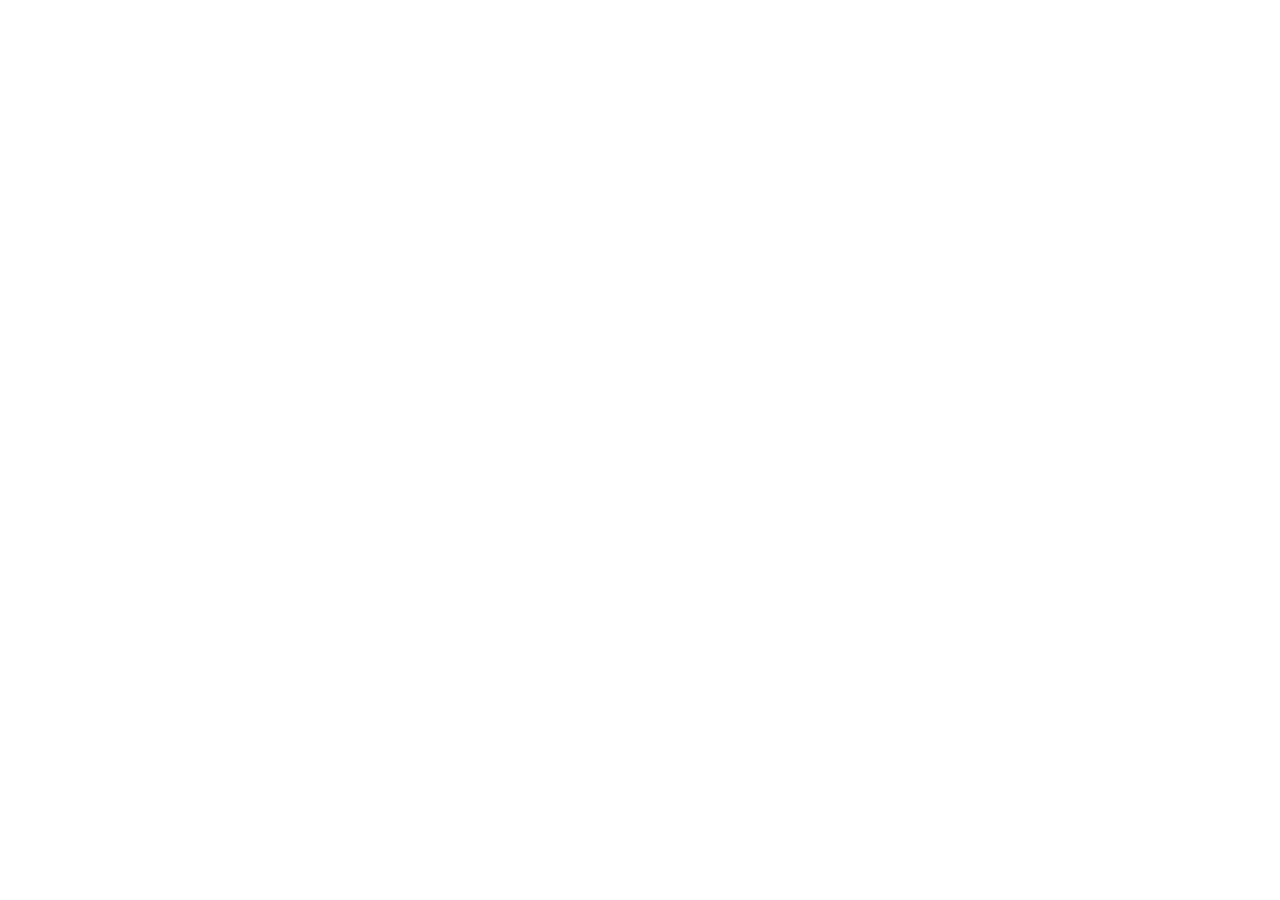
==== commit 48259f71: "task snapshot a5fd6b17-8682-4613-88fa-f577fab29289" ====
--- a/index.html
+++ b/index.html
@@ -1,177 +1,12 @@
-<!DOCTYPE html>
+<!doctype html>
 <html lang="ru">
-<head>
-<meta charset="UTF-8">
-<meta name="viewport" content="width=device-width, initial-scale=1.0">
-<title>СОЦИУМ: жизнь в обществе</title>
-<style>
-*{margin:0;padding:0;box-sizing:border-box}
-:root{--bg:#0f0f2e;--bg2:#1a1a4e;--card:#231f5c;--accent:#00d4aa;--yellow:#ffd93d;--coral:#ff6b6b;--purple:#a78bfa;--blue:#60a5fa;--green:#4ade80;--text:#e2e8f0;--dim:#94a3b8;--radius:16px}
-body{font-family:-apple-system,BlinkMacSystemFont,'Segoe UI',Roboto,sans-serif;background:linear-gradient(135deg,var(--bg),var(--bg2),#2d1b4e);color:var(--text);min-height:100vh;overflow-x:hidden}
-button{cursor:pointer;border:none;font-family:inherit}
-.screen{display:none;min-height:100vh;padding:16px;animation:fadeIn .5s}
-.screen.active{display:flex;flex-direction:column;align-items:center}
-@keyframes fadeIn{from{opacity:0;transform:translateY(20px)}to{opacity:1;transform:translateY(0)}}
-@keyframes float{0%,100%{transform:translateY(0)}50%{transform:translateY(-10px)}}
-@keyframes pulse{0%,100%{transform:scale(1)}50%{transform:scale(1.05)}}
-@keyframes shimmer{0%{background-position:-200% center}100%{background-position:200% center}}
-.title{font-size:clamp(2rem,6vw,3.5rem);font-weight:900;text-align:center;background:linear-gradient(135deg,var(--accent),var(--yellow),var(--coral));-webkit-background-clip:text;-webkit-text-fill-color:transparent;background-clip:text;margin:20px 0;animation:pulse 3s infinite;font-family:Georgia,serif;letter-spacing:.05em}
-.subtitle{font-size:clamp(1rem,3vw,1.3rem);color:var(--dim);text-align:center;margin-bottom:30px;letter-spacing:.15em;text-transform:uppercase;font-weight:300}
-.menu-btn{display:block;width:min(320px,90%);padding:16px 24px;margin:10px auto;border-radius:var(--radius);font-size:1.05rem;font-weight:700;color:#fff;transition:all .3s;text-align:center;text-transform:uppercase;letter-spacing:.05em}
-.menu-btn:hover{transform:translateY(-3px);box-shadow:0 8px 25px rgba(0,0,0,.3)}
-.btn-new{background:linear-gradient(135deg,#059669,#00d4aa)}
-.btn-cont{background:linear-gradient(135deg,#2563eb,#60a5fa)}
-.btn-rules{background:linear-gradient(135deg,#7c3aed,#a78bfa)}
-.btn-gloss{background:linear-gradient(135deg,#d97706,#ffd93d);color:#1a1a2e}
-.btn-settings{background:linear-gradient(135deg,#dc2626,#ff6b6b)}
-.btn-teacher{background:linear-gradient(135deg,#8b5cf6,#6366f1)}
-.btn-download{background:linear-gradient(135deg,#10b981,#059669)}
-.hud{position:sticky;top:0;z-index:100;width:100%;max-width:800px;background:rgba(13,11,46,.95);backdrop-filter:blur(10px);border-radius:0 0 var(--radius) var(--radius);padding:12px 16px;display:flex;flex-wrap:wrap;gap:6px;justify-content:center}
-.res-bar{flex:1;min-width:80px;max-width:160px}
-.res-label{font-size:.65rem;color:var(--dim);display:flex;justify-content:space-between;font-weight:600}
-.res-label span:last-child{color:var(--accent);font-weight:700}
-.res-track{height:8px;background:rgba(255,255,255,.1);border-radius:4px;overflow:hidden;margin-top:2px}
-.res-fill{height:100%;border-radius:4px;transition:width .8s}
-.game-area{width:100%;max-width:800px;flex:1;display:flex;flex-direction:column;align-items:center;padding:16px 0}
-.scene-img{width:100%;max-width:500px;margin:10px 0;border-radius:var(--radius);overflow:hidden;animation:float 4s ease-in-out infinite;position:relative}
-.scene-img::before{content:'';position:absolute;inset:-3px;background:linear-gradient(45deg,var(--accent),var(--purple),var(--yellow),var(--coral));border-radius:19px;z-index:-1;opacity:.6;animation:shimmer 3s linear infinite;background-size:200% 100%}
-.scene-img svg{width:100%;height:auto;display:block}
-.scene-text{background:var(--card);border-radius:var(--radius);padding:20px;width:100%;max-width:700px;line-height:1.8;font-size:clamp(.95rem,2.5vw,1.1rem);margin:10px 0;animation:fadeIn .4s}
-.scene-text::first-letter{font-size:1.3em;font-weight:700;color:var(--accent);float:left;margin-right:.1em}
-.scene-title{font-size:clamp(1.8rem,4.5vw,2.5rem);font-weight:900;background:linear-gradient(135deg,var(--yellow),var(--coral),var(--purple));-webkit-background-clip:text;-webkit-text-fill-color:transparent;background-clip:text;margin-bottom:.75rem;font-family:Georgia,serif;text-align:center;line-height:1.2}
-.scene-act{font-size:.85rem;color:var(--accent);margin-bottom:1rem;font-weight:600;letter-spacing:.1em;text-transform:uppercase}
-.concept-note{padding:1.5rem;background:linear-gradient(135deg,rgba(0,212,170,.15),rgba(155,89,182,.1));border:2px solid rgba(0,212,170,.4);border-radius:18px;margin:10px 0;font-size:1rem;font-weight:600;color:var(--accent);max-width:700px;width:100%;position:relative}
-.concept-note::after{content:'💡';position:absolute;top:1rem;right:1rem;font-size:1.5rem;animation:float 2s infinite}
-.choices{width:100%;max-width:700px;display:flex;flex-direction:column;gap:8px;margin:10px 0}
-.choice-btn{background:linear-gradient(135deg,rgba(255,255,255,.06),rgba(255,255,255,.02));border:2px solid rgba(255,255,255,.12);border-radius:16px;padding:1.2rem 1.5rem;color:var(--text);font-size:1.05rem;font-weight:500;text-align:left;transition:all .4s;line-height:1.6}
-.choice-btn:hover{background:linear-gradient(135deg,rgba(0,212,170,.15),rgba(155,89,182,.1));border-color:var(--accent);transform:translateX(8px) scale(1.02);box-shadow:0 8px 24px rgba(0,212,170,.2);color:var(--accent)}
-.status-badge{display:inline-block;padding:6px 14px;border-radius:20px;font-size:.8rem;font-weight:700;margin:3px;transition:all .3s}
-.badge-blue{background:rgba(96,165,250,.2);color:var(--blue);border:2px solid var(--blue)}
-.badge-purple{background:rgba(167,139,250,.2);color:var(--purple);border:2px solid var(--purple)}
-.badge-green{background:rgba(74,222,128,.2);color:var(--green);border:2px solid var(--green)}
-.bottom-nav{position:fixed;bottom:0;left:0;right:0;background:rgba(13,11,46,.95);backdrop-filter:blur(15px);padding:10px 16px;display:flex;justify-content:center;gap:10px;z-index:100;border-top:2px solid rgba(0,212,170,.2);flex-wrap:wrap}
-.nav-btn{padding:8px 16px;border-radius:20px;font-size:.8rem;font-weight:700;color:var(--dim);background:var(--card);transition:all .3s;text-transform:uppercase;letter-spacing:.03em}
-.nav-btn:hover{color:var(--accent);background:rgba(0,212,170,.1)}
-.modal-overlay{position:fixed;inset:0;background:rgba(0,0,0,.8);backdrop-filter:blur(5px);z-index:200;display:none;align-items:center;justify-content:center;padding:16px}
-.modal-overlay.show{display:flex}
-.modal{background:linear-gradient(135deg,var(--bg2),#2d1b4e);border:3px solid rgba(0,212,170,.3);border-radius:28px;padding:2.5rem;max-width:600px;width:100%;max-height:85vh;overflow-y:auto;position:relative}
-.modal-close{position:absolute;top:12px;right:12px;background:var(--coral);color:#fff;border-radius:50%;width:32px;height:32px;font-size:1.2rem;display:flex;align-items:center;justify-content:center;z-index:10}
-.modal h2{font-size:2rem;font-weight:900;background:linear-gradient(135deg,var(--yellow),var(--coral));-webkit-background-clip:text;-webkit-text-fill-color:transparent;background-clip:text;margin-bottom:1.5rem;font-family:Georgia,serif}
-.create-form{width:100%;max-width:500px;background:var(--card);border-radius:var(--radius);padding:24px;border:2px solid rgba(255,255,255,.1)}
-.form-group{margin-bottom:16px}
-.form-group label{display:block;font-size:.95rem;color:var(--accent);margin-bottom:6px;font-weight:700;letter-spacing:.05em;text-transform:uppercase}
-.form-group input,.form-group select{width:100%;padding:12px;border-radius:12px;border:2px solid rgba(255,255,255,.15);background:var(--bg);color:var(--text);font-size:1.05rem;font-weight:500}
-.form-group input:focus,.form-group select:focus{outline:none;border-color:var(--accent);box-shadow:0 0 20px rgba(0,212,170,.2)}
-.form-group select option{background:var(--bg2);color:var(--text)}
-.minigame-area{width:100%;max-width:700px;background:var(--card);border-radius:var(--radius);padding:20px;margin:10px 0}
-.passport{background:var(--card);border-radius:var(--radius);padding:24px;width:100%;max-width:700px;margin:10px 0;border:3px solid rgba(255,215,0,.3)}
-.passport h2{text-align:center;color:var(--yellow);margin-bottom:16px;font-family:Georgia,serif}
-.passport-row{display:flex;justify-content:space-between;padding:8px 0;border-bottom:1px solid rgba(255,255,255,.05)}
-.toast{position:fixed;top:80px;left:50%;transform:translateX(-50%);background:var(--accent);color:#0d0b2e;padding:12px 24px;border-radius:var(--radius);font-weight:700;z-index:300;animation:toastAnim 3s forwards}
-@keyframes toastAnim{0%{opacity:0;transform:translateX(-50%) translateY(-20px)}10%{opacity:1;transform:translateX(-50%) translateY(0)}90%{opacity:1}100%{opacity:0;transform:translateX(-50%) translateY(-20px)}}
-.glossary-item{padding:1.25rem;margin-bottom:.85rem;border-radius:14px;background:rgba(255,255,255,.05);border:2px solid rgba(255,255,255,.1);transition:all .3s}
-.glossary-item:hover{border-color:var(--yellow);transform:translateY(-3px)}
-.glossary-term{font-weight:800;font-size:1.15rem;background:linear-gradient(135deg,var(--yellow),var(--coral));-webkit-background-clip:text;-webkit-text-fill-color:transparent;background-clip:text;margin-bottom:.5rem;font-family:Georgia,serif}
-.glossary-def{font-size:.95rem;color:var(--text);line-height:1.7}
-.teacher-student{padding:1rem;background:rgba(255,255,255,.05);border-radius:12px;margin:.5rem 0;cursor:pointer;transition:all .3s;border:2px solid transparent}
-.teacher-student:hover{border-color:var(--accent);transform:translateX(5px)}
-.ending-title{font-size:clamp(2.5rem,6vw,4rem);font-weight:900;background:linear-gradient(135deg,var(--accent),var(--yellow),var(--coral),var(--purple));-webkit-background-clip:text;-webkit-text-fill-color:transparent;background-clip:text;margin-bottom:2rem;font-family:Georgia,serif;text-align:center;animation:float 3s infinite}
-.ending-text{font-size:clamp(1.15rem,2.8vw,1.4rem);line-height:1.9;max-width:650px;margin-bottom:2.5rem;text-align:justify}
-@media(max-width:600px){.hud{gap:4px}.res-bar{min-width:60px}}
-</style>
-</head>
-<body>
-<div id="screen-start" class="screen active">
-<div id="start-logo"></div>
-<h1 class="title">СОЦИУМ</h1>
-<p class="subtitle">Жизнь в обществе · §5 · 10 класс</p>
-<button class="menu-btn btn-new" onclick="showScreen('create')">🎮 Новая игра</button>
-<button class="menu-btn btn-cont" onclick="loadGame()">📂 Продолжить</button>
-<button class="menu-btn btn-rules" onclick="openModal('rules')">📖 Правила игры</button>
-<button class="menu-btn btn-gloss" onclick="openModal('glossary')">📚 Глоссарий</button>
-<button class="menu-btn btn-teacher" onclick="showScreen('teacher')">👨‍🏫 Режим учителя</button>
-</div>
-<div id="screen-create" class="screen">
-<h2 class="title" style="font-size:2rem">Создание персонажа</h2>
-<div class="create-form">
-<div class="form-group"><label>Имя</label><input id="inp-name" placeholder="Введите имя..." maxlength="20"></div>
-<div class="form-group"><label>Пол</label><select id="inp-sex"><option value="male">Мужской</option><option value="female">Женский</option></select></div>
-<div class="form-group"><label>Район города Социум</label><select id="inp-district"><option>Рабочий район</option><option>Спальный район</option><option>Центр</option><option>Приморский район</option></select></div>
-<div class="form-group"><label>Тип семьи</label><select id="inp-family"><option>Рабочая семья</option><option>Семья учителей/врачей</option><option>Семья предпринимателей</option><option>Неполная семья</option><option>Семья мигрантов</option></select></div>
-<button class="menu-btn btn-new" onclick="startGame()" style="margin-top:20px">Начать жизнь →</button>
-<button class="menu-btn btn-settings" onclick="showScreen('start')">← Назад</button>
-</div>
-</div>
-<div id="screen-game" class="screen">
-<div class="hud" id="hud"></div>
-<div class="game-area" id="game-area"></div>
-<div class="bottom-nav">
-<button class="nav-btn" onclick="openModal('journal')">📓 Журнал</button>
-<button class="nav-btn" onclick="openModal('statuses')">👤 Статусы</button>
-<button class="nav-btn" onclick="openModal('glossary')">📚 Глоссарий</button>
-<button class="nav-btn" onclick="saveGame()">💾 Сохранить</button>
-<button class="nav-btn" onclick="exportProgress()" style="background:linear-gradient(135deg,#8b5cf6,#6366f1);color:#fff">📤 Для учителя</button>
-</div>
-</div>
-<div id="screen-teacher" class="screen">
-<h2 class="title" style="font-size:2rem">👨‍🏫 Режим учителя</h2>
-<div style="width:100%;max-width:800px">
-<div style="background:rgba(255,255,255,.05);border-radius:16px;padding:1.5rem;margin-bottom:2rem;border:2px solid rgba(255,255,255,.1)">
-<h3 style="color:var(--accent);margin-bottom:1rem">📥 Импорт результатов учеников</h3>
-<p style="color:var(--dim);margin-bottom:1rem;font-size:.9rem">Загрузите JSON-файлы, которые экспортировали ученики</p>
-<label class="menu-btn btn-new" style="cursor:pointer;display:inline-block;margin:0">Выбрать файлы<input type="file" accept=".json" multiple onchange="importStudents(event)" style="display:none"></label>
-<div id="teacher-stats" style="margin-top:1rem"></div>
-<div id="teacher-list" style="margin-top:1rem"></div>
-</div>
-<button class="menu-btn btn-settings" onclick="showScreen('start')">← Назад в меню</button>
-</div>
-</div>
-<div id="screen-ending" class="screen"><div id="ending-content"></div></div>
-<div class="modal-overlay" id="modal-overlay" onclick="closeModal(event)">
-<div class="modal" onclick="event.stopPropagation()">
-<button class="modal-close" onclick="closeModal()">✕</button>
-<div id="modal-content"></div>
-</div>
-</div>
-<script>
-const SVGS={city:'<svg viewBox="0 0 500 200" width="100%" height="100%"><defs><linearGradient id="sky" x1="0" y1="0" x2="0" y2="1"><stop offset="0%" stop-color="#1a1547"/><stop offset="100%" stop-color="#2d1b69"/></linearGradient></defs><rect width="500" height="200" fill="url(#sky)"/><rect x="30" y="120" width="50" height="80" fill="#3b2d7a" rx="3"/><rect x="90" y="90" width="40" height="110" fill="#4a3a8a" rx="3"/><rect x="140" y="100" width="55" height="100" fill="#3b2d7a" rx="3"/><rect x="210" y="70" width="45" height="130" fill="#5a4aaa" rx="3"/><rect x="270" y="110" width="60" height="90" fill="#3b2d7a" rx="3"/><rect x="340" y="80" width="50" height="120" fill="#4a3a8a" rx="3"/><rect x="400" y="100" width="55" height="100" fill="#3b2d7a" rx="3"/><circle cx="55" cy="130" r="3" fill="#ffd93d"><animate attributeName="opacity" values="1;.3;1" dur="2s" repeatCount="indefinite"/></circle><circle cx="110" cy="100" r="3" fill="#ff6b6b"><animate attributeName="opacity" values="1;.3;1" dur="1.5s" repeatCount="indefinite"/></circle><circle cx="230" cy="80" r="3" fill="#00d4aa"><animate attributeName="opacity" values="1;.3;1" dur="2.5s" repeatCount="indefinite"/></circle><circle cx="365" cy="90" r="3" fill="#a78bfa"><animate attributeName="opacity" values="1;.3;1" dur="1.8s" repeatCount="indefinite"/></circle><text x="250" y="195" text-anchor="middle" fill="#00d4aa" font-size="11" font-weight="bold">Город Социум</text></svg>',school:'<svg viewBox="0 0 500 200" width="100%" height="100%"><rect width="500" height="200" fill="#1a1547"/><rect x="100" y="50" width="300" height="150" fill="#3b2d7a" rx="5"/><rect x="120" y="70" width="60" height="40" fill="#60a5fa" opacity=".3" rx="3"/><rect x="200" y="70" width="60" height="40" fill="#60a5fa" opacity=".3" rx="3"/><rect x="280" y="70" width="60" height="40" fill="#60a5fa" opacity=".3" rx="3"/><rect x="220" y="130" width="60" height="70" fill="#ffd93d" opacity=".4" rx="3"/><text x="250" y="40" text-anchor="middle" fill="#ffd93d" font-size="16" font-weight="bold">ШКОЛА №7</text><circle cx="250" cy="160" r="5" fill="#00d4aa"><animate attributeName="r" values="4;6;4" dur="2s" repeatCount="indefinite"/></circle></svg>',family:'<svg viewBox="0 0 500 200" width="100%" height="100%"><rect width="500" height="200" fill="#1a1547"/><rect x="150" y="60" width="200" height="140" fill="#3b2d7a" rx="5"/><polygon points="150,60 250,20 350,60" fill="#4a3a8a"/><rect x="220" y="140" width="60" height="60" fill="#ffd93d" opacity=".3" rx="3"/><circle cx="200" cy="120" r="12" fill="#ff6b6b"/><circle cx="250" cy="115" r="10" fill="#60a5fa"/><circle cx="300" cy="120" r="12" fill="#00d4aa"/><rect x="190" y="132" width="20" height="30" fill="#ff6b6b" rx="3"/><rect x="242" y="125" width="16" height="25" fill="#60a5fa" rx="3"/><rect x="290" y="132" width="20" height="30" fill="#00d4aa" rx="3"/><text x="250" y="195" text-anchor="middle" fill="#94a3b8" font-size="12">Дом семьи</text></svg>',pyramid:'<svg viewBox="0 0 500 200" width="100%" height="100%"><rect width="500" height="200" fill="#1a1547"/><polygon points="250,20 350,180 150,180" fill="none" stroke="#a78bfa" stroke-width="2"/><line x1="183" y1="60" x2="317" y2="60" stroke="#ffd93d" stroke-width="1.5"/><line x1="167" y1="100" x2="333" y2="100" stroke="#00d4aa" stroke-width="1.5"/><line x1="158" y1="140" x2="342" y2="140" stroke="#ff6b6b" stroke-width="1.5"/><text x="250" y="45" text-anchor="middle" fill="#ffd93d" font-size="10">Верхушка</text><text x="250" y="85" text-anchor="middle" fill="#00d4aa" font-size="10">Средний класс</text><text x="250" y="125" text-anchor="middle" fill="#ff6b6b" font-size="10">Рабочие</text><text x="250" y="165" text-anchor="middle" fill="#94a3b8" font-size="10">Низший слой</text></svg>',conflict:'<svg viewBox="0 0 500 200" width="100%" height="100%"><rect width="500" height="200" fill="#1a1547"/><circle cx="180" cy="100" r="30" fill="#ff6b6b" opacity=".7"/><circle cx="320" cy="100" r="30" fill="#60a5fa" opacity=".7"/><path d="M210 95 L250 80 L240 100 L260 90 L250 110 L270 100 L250 105" stroke="#ffd93d" stroke-width="3" fill="none"><animate attributeName="stroke-opacity" values="1;.3;1" dur=".5s" repeatCount="indefinite"/></path><text x="180" y="150" text-anchor="middle" fill="#ff6b6b" font-size="11">Сторона А</text><text x="320" y="150" text-anchor="middle" fill="#60a5fa" font-size="11">Сторона Б</text></svg>',network:'<svg viewBox="0 0 500 200" width="100%" height="100%"><rect width="500" height="200" fill="#1a1547"/><circle cx="250" cy="100" r="20" fill="#00d4aa"><animate attributeName="r" values="18;22;18" dur="3s" repeatCount="indefinite"/></circle><circle cx="150" cy="60" r="12" fill="#a78bfa"/><circle cx="350" cy="60" r="12" fill="#ffd93d"/><circle cx="150" cy="140" r="12" fill="#ff6b6b"/><circle cx="350" cy="140" r="12" fill="#60a5fa"/><circle cx="250" cy="30" r="10" fill="#4ade80"/><circle cx="250" cy="170" r="10" fill="#f472b6"/><line x1="250" y1="100" x2="150" y2="60" stroke="#a78bfa" stroke-width="1" opacity=".6"/><line x1="250" y1="100" x2="350" y2="60" stroke="#ffd93d" stroke-width="1" opacity=".6"/><line x1="250" y1="100" x2="150" y2="140" stroke="#ff6b6b" stroke-width="1" opacity=".6"/><line x1="250" y1="100" x2="350" y2="140" stroke="#60a5fa" stroke-width="1" opacity=".6"/><line x1="250" y1="100" x2="250" y2="30" stroke="#4ade80" stroke-width="1" opacity=".6"/><line x1="250" y1="100" x2="250" y2="170" stroke="#f472b6" stroke-width="1" opacity=".6"/><text x="250" y="105" text-anchor="middle" fill="#fff" font-size="9">ОБЩЕСТВО</text></svg>',elevator:'<svg viewBox="0 0 500 200" width="100%" height="100%"><rect width="500" height="200" fill="#1a1547"/><rect x="200" y="20" width="100" height="170" fill="#3b2d7a" rx="5" stroke="#a78bfa" stroke-width="2"/><rect x="210" y="150" width="80" height="30" fill="#00d4aa" opacity=".3" rx="3"/><rect x="210" y="110" width="80" height="30" fill="#ffd93d" opacity=".3" rx="3"/><rect x="210" y="70" width="80" height="30" fill="#ff6b6b" opacity=".3" rx="3"/><rect x="210" y="30" width="80" height="30" fill="#60a5fa" opacity=".3" rx="3"/><circle cx="250" cy="165" r="8" fill="#00d4aa"><animate attributeName="cy" values="165;45;165" dur="4s" repeatCount="indefinite"/></circle><text x="250" y="10" text-anchor="middle" fill="#a78bfa" font-size="11">Социальный лифт</text></svg>',migration:'<svg viewBox="0 0 500 200" width="100%" height="100%"><rect width="500" height="200" fill="#1a1547"/><path d="M50 150 Q250 100 450 150" stroke="#94a3b8" stroke-width="3" fill="none" stroke-dasharray="5,5"/><circle cx="100" cy="140" r="15" fill="#3b2d7a"/><circle cx="400" cy="140" r="15" fill="#3b2d7a"/><rect x="230" y="120" width="40" height="25" fill="#60a5fa" rx="5"/><circle cx="240" cy="148" r="4" fill="#1a1547"/><circle cx="260" cy="148" r="4" fill="#1a1547"/><text x="250" y="100" text-anchor="middle" fill="#00d4aa" font-size="11">Миграция</text></svg>',work:'<svg viewBox="0 0 500 200" width="100%" height="100%"><rect width="500" height="200" fill="#1a1547"/><rect x="150" y="100" width="200" height="10" fill="#5a4a3a" rx="2"/><rect x="200" y="60" width="100" height="40" fill="#333" rx="3"/><rect x="210" y="65" width="80" height="28" fill="#60a5fa" rx="2"/><circle cx="250" cy="40" r="15" fill="#ff9a76"/><rect x="235" y="55" width="30" height="40" fill="#4a90d9" rx="3"/><text x="250" y="195" text-anchor="middle" fill="#4a90d9" font-size="11">Работа и карьера</text></svg>',negotiations:'<svg viewBox="0 0 500 200" width="100%" height="100%"><rect width="500" height="200" fill="#1a1547"/><ellipse cx="250" cy="130" rx="120" ry="30" fill="#5a4a3a" opacity=".8"/><circle cx="180" cy="90" r="15" fill="#ff9a76"/><rect x="165" y="105" width="30" height="35" fill="#4a90d9" rx="3"/><circle cx="320" cy="90" r="15" fill="#ffa07a"/><rect x="305" y="105" width="30" height="35" fill="#d94a7a" rx="3"/><path d="M200 120 L300 120" stroke="#ffd93d" stroke-width="3"/><line x1="250" y1="40" x2="250" y2="65" stroke="#ffd93d" stroke-width="2"/><line x1="230" y1="50" x2="270" y2="50" stroke="#ffd93d" stroke-width="2"/><text x="250" y="195" text-anchor="middle" fill="#00d4aa" font-size="11">Переговоры</text></svg>',passport:'<svg viewBox="0 0 500 200" width="100%" height="100%"><rect width="500" height="200" fill="#1a1547"/><rect x="150" y="20" width="200" height="160" fill="#f5f0e8" rx="5"/><rect x="160" y="30" width="180" height="140" fill="#fff" rx="3" stroke="#ddd"/><rect x="170" y="35" width="160" height="20" fill="#2d3561" rx="2"/><text x="250" y="49" text-anchor="middle" fill="#ffd93d" font-size="9" font-weight="bold">СОЦИОЛОГИЧЕСКИЙ ПАСПОРТ</text><line x1="175" y1="65" x2="325" y2="65" stroke="#ddd"/><line x1="175" y1="80" x2="325" y2="80" stroke="#ddd"/><line x1="175" y1="95" x2="325" y2="95" stroke="#ddd"/><line x1="175" y1="110" x2="325" y2="110" stroke="#ddd"/><circle cx="300" cy="140" r="15" fill="none" stroke="#ff6b6b" stroke-width="2" opacity=".7"/><text x="300" y="144" text-anchor="middle" fill="#ff6b6b" font-size="6" opacity=".7">СОЦИУМ</text></svg>'};
-const GLOSSARY={'Общество как система':'Общество — сложная система взаимосвязанных элементов: людей, групп, институтов, норм и ценностей.','Сферы общественной жизни':'Четыре основные сферы: экономическая, социальная, политическая, духовная.','Социальный институт':'Устойчивая форма организации совместной деятельности (семья, образование, государство).','Социальная структура':'Внутреннее устройство общества, совокупность социальных групп и связей.','Социальная стратификация':'Деление общества на слои (страты) по критериям: доход, образование, власть, престиж.','Социальный статус':'Положение человека в обществе, определяющее его права и обязанности.','Предписанный статус':'Статус, данный от рождения (пол, возраст, национальность).','Достигаемый статус':'Статус, приобретённый благодаря личным усилиям (профессия, образование).','Статусный набор':'Совокупность всех статусов, которые имеет человек одновременно.','Социальная роль':'Модель поведения, ожидаемая от человека с определённым статусом.','Социальная мобильность':'Перемещение человека или группы в социальной структуре общества.','Социальный лифт':'Каналы вертикальной мобильности: образование, брак, карьера, бизнес.','Социальный конфликт':'Столкновение противоположных интересов, целей, взглядов.','Причина конфликта':'Глубинное противоречие, порождающее конфликт.','Повод конфликта':'Формальный предлог, событие, запускающее конфликт.'};
-const SCENES=[{id:'a1_s1',act:1,title:'Первый день в новой школе',img:'school',text:'Тебе 14 лет. Ты перешёл в новую школу в городе Социум. Утро начинается с волнения — новый класс, новые лица, новые правила. Коридор шумит: кто-то смеётся, кто-то спорит, группы друзей уже сформировались за лето. Ты стоишь у двери класса 9 «Б». Учительница представляет тебя: «Ребята, это наш новый ученик». Тридцать пар глаз поворачиваются к тебе. Как ты войдёшь в это новое сообщество?',choices:[{text:'Уверенно представлюсь и займу место за первой партой',next:'a1_s2a',effects:{prestige:5,reputation:5},addJournal:'Социальный статус',addRole:'ученик'},{text:'Тихо сяду за последнюю парту и буду наблюдать',next:'a1_s2b',effects:{innerStability:5,socialConnections:-5},addRole:'ученик'},{text:'Попробую пошутить, чтобы расположить к себе класс',next:'a1_s2c',effects:{socialConnections:10,reputation:3},addRole:'ученик'}],conceptNote:'Школа — это социальный институт. Ты входишь в новое сообщество, где уже есть свои роли и статусы.'},{id:'a1_s2a',act:1,title:'Уверенное начало',img:'school',text:'Ты уверенно называешь имя и садишься впереди. Девочка рядом шепчет: «Смелый». Но ты замечаешь: у класса уже есть неформальный лидер — Дима, он сидит в центре, все к нему прислушиваются.',choices:[{text:'Подойти к Диме на перемене и попробовать подружиться',next:'a1_s3',effects:{socialConnections:10,prestige:3},flags:{leaderFriend:true}},{text:'Показать, что я не хуже',next:'a1_s3',effects:{prestige:5,reputation:-3},flags:{leaderRival:true}},{text:'Сосредоточиться на учёбе',next:'a1_s3',effects:{education:10,socialConnections:-5},addStatus:'хорошист'}]},{id:'a1_s2b',act:1,title:'Тихий наблюдатель',img:'school',text:'Ты садишься у окна. Отсюда видно всё. К тебе подходит застенчивый парень Артём: «Ты тоже новенький? Пойдём, покажу столовую».',choices:[{text:'Пойти с Артёмом',next:'a1_s3',effects:{socialConnections:8,familyWellbeing:3},addRole:'друг',flags:{quietFriend:true}},{text:'Остаться одному',next:'a1_s3',effects:{innerStability:5,socialConnections:-5},flags:{loner:true}}]},{id:'a1_s2c',act:1,title:'Шутник',img:'school',text:'Твоя шутка вызывает смех — но не у всех. Учительница хмурится: «Мы тут учимся». Дима ухмыляется: «Клоун нашёлся». Зато несколько человек подошли на перемене.',choices:[{text:'Продолжить быть душой компании',next:'a1_s3',effects:{socialConnections:12,reputation:-5,prestige:-3},addRole:'душа компании'},{text:'Показать, что я ещё и учиться могу',next:'a1_s3',effects:{education:5,reputation:5,socialConnections:5},addStatus:'разносторонний'}]},{id:'a1_s3',act:1,title:'Групповой проект',img:'school',text:'Учительница задаёт групповой проект. В твою группу попадают: Дима (лидер), Маша (отличница) и Кирилл (вечно опаздывает). Дима сразу говорит: «Я решаю, кто что делает. Маша — текст, Кирилл — оформление, новенький — презентация». Маша опускает глаза.',choices:[{text:'Согласиться — не стоит портить отношения',next:'a1_s4',effects:{innerStability:-10,reputation:3},addConflict:'unequal_roles'},{text:'Предложить распределить роли по справедливости',next:'a1_s4',effects:{prestige:8,socialConnections:5},flags:{fairDistrib:true},addConflict:'unequal_roles'},{text:'Отказаться и потребовать другую группу',next:'a1_s4',effects:{prestige:-5,reputation:-8,innerStability:5},flags:{refusedGroup:true},addConflict:'unequal_roles'}],conceptNote:'В группе распределяются роли. Когда роли навязаны несправедливо — возникает конфликт.'},{id:'a1_s4',act:1,title:'Встреча с классным руководителем',img:'school',text:'Классная руководительница Ирина Петровна вызывает тебя: «Как тебе у нас? Помни: в классе, как в обществе, каждый выполняет свою роль».',choices:[{text:'«Мне нравится, но в группе был несправедливый раздел задач»',next:'a1_s5',effects:{education:5,prestige:5},addJournal:'Социальная роль',flags:{talkedTeacher:true}},{text:'«Всё нормально, справлюсь»',next:'a1_s5',effects:{innerStability:5},addJournal:'Ролевые ожидания'},{text:'«А что вы имеете в виду под ролями?»',next:'a1_s5',effects:{education:10},addJournal:'Социальная роль'}]},{id:'a1_s5',act:1,title:'Семейный совет',img:'family',text:'Вечером за ужином семья обсуждает твоё будущее. «Через два года — выпускной. Куда дальше?» Папа — в бизнес. Мама — в университет. Бабушка — «хоть кем-то стать».',choices:[{text:'«Я хочу в университет»',next:'a1_s6',effects:{education:10,familyWellbeing:5},flags:{uniPath:true},addJournal:'Социальный лифт'},{text:'«Может, колледж? Быстрее начну зарабатывать»',next:'a1_s6',effects:{income:5,education:5},flags:{collegePath:true}},{text:'«Я пока не знаю»',next:'a1_s6',effects:{innerStability:5,familyWellbeing:-5},flags:{undecided:true}}]},{id:'a1_s6',act:1,title:'Распределение ролей в классе',img:'school',text:'Проходит месяц. В классе сложились чёткие роли. Дима — лидер, Маша — «ботаник», Кирилл — «клоун», Артём — «тихоня». А какая роль досталась тебе?',choices:[{text:'Принять свою роль',next:'a1_s7',effects:{innerStability:10,prestige:3},addStatus:'принятый'},{text:'Попытаться сменить роль',next:'a1_s7',effects:{prestige:8,reputation:5,innerStability:-5},addStatus:'амбициозный'},{text:'Быть собой',next:'a1_s7',effects:{innerStability:5,socialConnections:-5,reputation:3},addStatus:'независимый'}]},{id:'a1_s7',act:1,title:'Конфликт: причина и повод',img:'conflict',text:'В классе назревает конфликт. Кирилл опоздал на встречу группы. Дима взорвался: «Ты вечно опаздываешь! Ты безответственный!» Но ты знаешь: Кирилл подрабатывает после школы, чтобы помогать семье. Повод — опоздание. А что — причина?',choices:[{text:'Реагировать на повод: «Да, Кирилл, надо приходить вовремя»',next:'a1_s8',effects:{prestige:3,socialConnections:-5}},{text:'Понять причину: «Кирилл работает, давайте перенесём встречи»',next:'a1_s8',effects:{socialConnections:10,reputation:8,innerStability:5},flags:{understoodCause:true},addJournal:'Причина конфликта'},{text:'Не вмешиваться',next:'a1_s8',effects:{innerStability:5,socialConnections:-3}}],conceptNote:'Повод — формальный триггер конфликта. Причина — глубинное противоречие.'},{id:'a1_s8',act:1,title:'Мини-игра: Паутина общества',img:'network',text:'Ирина Петровна проводит урок-игру: «Представьте общество как паутину. Соедините элементы».',choices:[{text:'🎮 Начать мини-игру',next:'a1_s9',minigame:'web'}]},{id:'a1_s9',act:1,title:'Итоги первого акта',img:'city',text:'Первый год в новой школе позади. Ты многое понял о том, как устроено школьное сообщество — маленькая модель общества. Впереди — выбор пути. Тебе уже 17 лет.',choices:[{text:'Продолжить →',next:'a2_s1',effects:{education:5}}]},{id:'a2_s1',act:2,title:'Выбор пути',img:'city',text:'Тебе 17 лет. Школа заканчивается. Перед тобой — несколько дорог. Каждая ведёт в свой слой общества, даёт свой статус и набор ролей. Что выберешь?',choices:[{text:'Университет — высшее образование',next:'a2_s2_uni',effects:{education:15,income:-10},flags:{pathUni:true},addStatus:'абитуриент',addLift:'Образование'},{text:'Колледж — быстрее в профессию',next:'a2_s2_col',effects:{education:10,income:5},flags:{pathCollege:true},addStatus:'студент колледжа'},{text:'Сразу работать',next:'a2_s2_work',effects:{income:10,education:-5,power:5},flags:{pathWork:true},addStatus:'работник'},{text:'Волонтёрство и активизм',next:'a2_s2_vol',effects:{socialConnections:15,reputation:10,income:-5},flags:{pathVolunteer:true},addStatus:'волонтёр',addRole:'активист'}],conceptNote:'Образование, работа, активизм — это каналы социальной мобильности, «социальные лифты».'},{id:'a2_s2_uni',act:2,title:'Университет',img:'work',text:'Ты поступаешь в университет. Новый коллектив, новые статусы. Но учёба дорогая, и приходится подрабатывать.',choices:[{text:'Сосредоточиться на учёбе',next:'a2_s3',effects:{education:15,income:-5,innerStability:-5}},{text:'Балансировать между учёбой и работой',next:'a2_s3',effects:{education:8,income:5,innerStability:-10},addRole:'работник'}]},{id:'a2_s2_col',act:2,title:'Колледж',img:'work',text:'Колледж даёт практические навыки быстрее. Но однокурсники из университета смотрят свысока.',choices:[{text:'Доказать делом',next:'a2_s3',effects:{prestige:10,education:10,income:10},addStatus:'специалист'},{text:'Принять свой путь',next:'a2_s3',effects:{innerStability:10,prestige:3}}]},{id:'a2_s2_work',act:2,title:'Первая работа',img:'work',text:'Ты устраиваешься на работу. Коллектив — новая социальная группа. Здесь есть свой лидер, свои неформальные правила.',choices:[{text:'Стать незаменимым специалистом',next:'a2_s3',effects:{income:10,prestige:8,education:5},addStatus:'специалист'},{text:'Продвигаться по карьерной лестнице',next:'a2_s3',effects:{power:10,prestige:5,socialConnections:5,innerStability:-5}}]},{id:'a2_s2_vol',act:2,title:'Волонтёрство',img:'city',text:'Ты присоединяешься к волонтёрскому движению. Помогаешь людям, участвуешь в акциях. Твои социальные связи растут, но доход минимальный.',choices:[{text:'Продолжать — это моё призвание',next:'a2_s3',effects:{socialConnections:15,reputation:15,income:-10},addStatus:'активист'},{text:'Совмещать с работой',next:'a2_s3',effects:{socialConnections:10,income:5,innerStability:-10},addRole:'работник'}]},{id:'a2_s3',act:2,title:'Переезд',img:'migration',text:'Жизнь предлагает переезд. Работа/учёба в другом районе или городе. Это меняет окружение, но не обязательно статус.',choices:[{text:'Переехать — новые возможности',next:'a2_s4',effects:{socialConnections:-5,income:10,prestige:5},addMobility:'Географическая мобильность',flags:{moved:true}},{text:'Остаться — здесь мои связи',next:'a2_s4',effects:{socialConnections:10,innerStability:5}}],conceptNote:'Переезд — географическая мобильность. Статус может сохраниться, но окружение меняется.'},{id:'a2_s4',act:2,title:'Личная жизнь',img:'family',text:'Тебе 22 года. Ты встречаешь человека, с которым хочется строить жизнь вместе. Брак — новый статус, новые роли.',choices:[{text:'Создать семью',next:'a2_s5',effects:{familyWellbeing:20,socialConnections:10,income:-5},addStatus:'супруг(а)',addRole:'супруг(а)',addLift:'Брак'},{text:'Сосредоточиться на карьере',next:'a2_s5',effects:{income:10,power:5,familyWellbeing:-5}}]},{id:'a2_s5',act:2,title:'Закрытие предприятия',img:'conflict',text:'Кризис! Предприятие закрывается. Люди теряют работу не из-за личных качеств — меняется экономическая структура.',choices:[{text:'Быстро найти новую работу',next:'a2_s6',effects:{income:-10,innerStability:-10},addMobility:'Структурная мобильность'},{text:'Переучиться',next:'a2_s6',effects:{education:10,income:-15},addLift:'Образование'}],conceptNote:'Структурная мобильность — изменение положения из-за изменений в самом обществе.'},{id:'a2_s6',act:2,title:'Мини-игра: Социальная пирамида',img:'pyramid',text:'Тебе предлагают участие в социологическом исследовании. Нужно распределить людей по слоям общества.',choices:[{text:'🎮 Начать мини-игру',next:'a2_s7',minigame:'pyramid'}]},{id:'a2_s7',act:2,title:'Мини-игра: Социальный лифт',img:'elevator',text:'Представь здание общества. На каждом этаже — разные возможности. Какие из них являются социальными лифтами?',choices:[{text:'🎮 Начать мини-игру',next:'a2_s8',minigame:'elevator'}]},{id:'a2_s8',act:2,title:'Итоги второго акта',img:'city',text:'Тебе 25 лет. Ты прошёл через образование, работу, возможно — семью и переезды. Твой статусный набор вырос. Впереди — взрослая жизнь.',choices:[{text:'Продолжить →',next:'a3_s1',effects:{prestige:5}}]},{id:'a3_s1',act:3,title:'Взрослая жизнь',img:'city',text:'Тебе 25 лет. Ты — полноценный член общества Социум. У тебя есть работа, связи, репутация. Но общество больше, чем ты.',choices:[{text:'Строить карьеру',next:'a3_s2',effects:{power:10,prestige:5},addRole:'руководитель'},{text:'Помогать тем, кто слабее',next:'a3_s2',effects:{socialConnections:10,reputation:10,income:-5},addRole:'миротворец'},{text:'Зарабатывать и обеспечивать семью',next:'a3_s2',effects:{income:15,familyWellbeing:10},addRole:'кормилец'}]},{id:'a3_s2',act:3,title:'Конфликт на работе',img:'conflict',text:'На работе возникает конфликт. Коллега обвиняет тебя в присвоении его идей. На самом деле вы работали вместе, но он считает, что его вклад не оценили.',choices:[{text:'Поговорить с коллегой наедине',next:'a3_s3',effects:{socialConnections:5,reputation:8},flags:{conflictNegotiation:true}},{text:'Обратиться к руководству',next:'a3_s3',effects:{power:5,reputation:-3,socialConnections:-5}},{text:'Игнорировать',next:'a3_s3',effects:{innerStability:-10,reputation:-5}}]},{id:'a3_s3',act:3,title:'Соседский конфликт',img:'conflict',text:'Дома — новая проблема. Сосед сверху громко включает музыку по ночам. Повод — шум. Но когда ты поднимаешься, видишь: сосед — одинокий мужчина, недавно потерявший работу.',choices:[{text:'Поговорить по-человечески',next:'a3_s4',effects:{socialConnections:8,reputation:10,innerStability:5},flags:{neighborPeace:true}},{text:'Написать жалобу',next:'a3_s4',effects:{power:3,socialConnections:-5,reputation:-3}},{text:'Предложить компромисс',next:'a3_s4',effects:{socialConnections:5,reputation:5},flags:{neighborCompromise:true}}]},{id:'a3_s4',act:3,title:'Мини-игра: Конфликтный узел',img:'conflict',text:'Тебя приглашают как медиатора в сложный конфликт. Нужно отделить причину от повода.',choices:[{text:'🎮 Начать мини-игру',next:'a3_s5',minigame:'conflict'}]},{id:'a3_s5',act:3,title:'Участие в самоуправлении',img:'city',text:'Жители твоего дома создают совет. Обсуждают: ремонт подъезда, парковка, детская площадка.',choices:[{text:'Возглавить инициативную группу',next:'a3_s6',effects:{power:15,prestige:10,socialConnections:15},addStatus:'местный активист',addRole:'лидер'},{text:'Активно участвовать',next:'a3_s6',effects:{socialConnections:10,reputation:8},addRole:'гражданин'},{text:'Это не моё дело',next:'a3_s6',effects:{innerStability:5,socialConnections:-5}}]},{id:'a3_s6',act:3,title:'Экономический кризис',img:'conflict',text:'В стране — экономический кризис. Цены растут, зарплаты падают. Это структурная мобильность: общество меняется.',choices:[{text:'Адаптироваться',next:'a3_s7',effects:{income:-10,education:10},addMobility:'Структурная мобильность'},{text:'Помогать другим',next:'a3_s7',effects:{socialConnections:15,reputation:15,income:-15}}]},{id:'a3_s7',act:3,title:'Мини-игра: Институциональный пазл',img:'network',text:'Финальное испытание. Распредели ситуации по социальным институтам.',choices:[{text:'🎮 Начать мини-игру',next:'a3_s8',minigame:'institutions'}]},{id:'a3_s8',act:3,title:'Выбор между выгодой и пользой',img:'negotiations',text:'Перед тобой моральный выбор. Ты можешь получить большую выгоду, но это навредит другим. Или поступить по совести.',choices:[{text:'Выбрать общественную пользу',next:'a3_s9',effects:{reputation:20,socialConnections:15,income:-15},flags:{moralChoice:'good'}},{text:'Выбрать личную выгоду',next:'a3_s9',effects:{income:20,power:15,reputation:-15},flags:{moralChoice:'self'}},{text:'Найти решение, которое поможет всем',next:'a3_s9',effects:{reputation:10,income:5,socialConnections:10,power:5},flags:{moralChoice:'balance'}}]},{id:'a3_s9',act:3,title:'Итоги жизни',img:'passport',text:'Тебе 32 года. Ты прожил почти два десятилетия в городе Социум. Теперь — время подвести итоги.',choices:[{text:'Посмотреть итоговый паспорт →',next:'ending',effects:{}}]}];
-let S=null;const SAVE_KEY='socicum_save_v2';
-function defaultState(){return{name:'',sex:'male',age:14,district:'',family:'',resources:{income:30,education:20,prestige:25,power:10,socialConnections:20,familyWellbeing:50,innerStability:60,reputation:30},statuses:['подросток','житель Социума'],achievedStatuses:[],roles:['ученик','ребёнок в семье'],flags:{},achievements:[],journal:[],conflicts:[],mobilityEvents:[],socialLifts:[],strata:'Начальное положение',currentScene:'a1_s1',sceneHistory:[],ending:null,studentCode:'',minigameScores:{}}}
-const DB={'Рабочий район':{income:-10,prestige:-5,innerStability:10,socialConnections:10},'Спальный район':{income:0,education:5,familyWellbeing:10,innerStability:5},'Центр':{income:10,prestige:10,education:5,socialConnections:5},'Приморский район':{income:5,innerStability:15,socialConnections:5,reputation:5}};
-const FB={'Рабочая семья':{income:-5,socialConnections:15,innerStability:5,prestige:-5},'Семья учителей/врачей':{education:15,prestige:10,income:5,reputation:10},'Семья предпринимателей':{income:20,power:10,prestige:10,socialConnections:5},'Неполная семья':{innerStability:-10,familyWellbeing:-10,reputation:5,power:5},'Семья мигрантов':{socialConnections:-5,innerStability:10,reputation:5,income:-10}};
-function showScreen(id){document.querySelectorAll('.screen').forEach(s=>s.classList.remove('active'));document.getElementById('screen-'+id).classList.add('active');if(id==='teacher')renderTeacher()}
-function openModal(type){const mc=document.getElementById('modal-content');if(type==='rules'){mc.innerHTML='<h2>📖 Правила игры</h2><div style="font-size:.9rem;line-height:1.7;color:var(--dim)"><p><strong>СОЦИУМ</strong> — сюжетная обучающая игра по обществознанию §5.</p><br><p><strong>Как играть:</strong></p><ul style="padding-left:1.5rem;margin:.5rem 0"><li>Создай персонажа</li><li>Читай сцены и делай выбор</li><li>Каждый выбор влияет на ресурсы</li><li>Проходи мини-игры</li><li>В конце получи «Социологический паспорт»</li></ul><br><p><strong>Продолжительность:</strong> 20–30 минут</p></div><br><button class="menu-btn btn-new" onclick="closeModal()">Понятно!</button>'}else if(type==='glossary'){let h='<h2>📚 Глоссарий</h2>';for(const[t,d]of Object.entries(GLOSSARY))h+='<div class="glossary-item"><div class="glossary-term">'+t+'</div><div class="glossary-def">'+d+'</div></div>';mc.innerHTML=h}else if(type==='journal'){let h='<h2>📓 Журнал событий</h2>';if(!S.journal.length)h+='<p style="color:var(--dim)">Журнал пока пуст.</p>';else S.journal.forEach(i=>{h+='<div class="glossary-item"><div class="glossary-term">'+i+'</div>';if(GLOSSARY[i])h+='<div class="glossary-def">'+GLOSSARY[i]+'</div>';h+='</div>'});mc.innerHTML=h}else if(type==='statuses'){let h='<h2>👤 Статусы и роли</h2><h3 style="color:var(--blue);margin:1rem 0 .5rem">📌 Предписанные статусы</h3>';S.statuses.forEach(s=>h+='<span class="status-badge badge-blue">'+s+'</span>');h+='<h3 style="color:var(--purple);margin:1rem 0 .5rem">🎯 Достигаемые статусы</h3>';if(!S.achievedStatuses.length)h+='<p style="color:var(--dim)">Пока нет</p>';else S.achievedStatuses.forEach(s=>h+='<span class="status-badge badge-purple">'+s+'</span>');h+='<h3 style="color:var(--green);margin:1rem 0 .5rem">🎭 Роли</h3>';S.roles.forEach(r=>h+='<span class="status-badge badge-green">'+r+'</span>');mc.innerHTML=h}document.getElementById('modal-overlay').classList.add('show')}
-function closeModal(e){if(e&&e.target!==e.currentTarget)return;document.getElementById('modal-overlay').classList.remove('show')}
-function toast(m){const t=document.createElement('div');t.className='toast';t.textContent=m;document.body.appendChild(t);setTimeout(()=>t.remove(),3000)}
-function genCode(){const c='ABCDEFGHJKLMNPQRSTUVWXYZ23456789';let r='SOC-';for(let i=0;i<6;i++)r+=c[Math.floor(Math.random()*c.length)];return r}
-function saveGame(){if(!S)return;localStorage.setItem(SAVE_KEY,JSON.stringify(S));toast('💾 Игра сохранена!')}
-function loadGame(){const d=localStorage.getItem(SAVE_KEY);if(!d){toast('❌ Нет сохранений');return}try{S=JSON.parse(d);showScreen('game');renderScene()}catch(e){toast('❌ Ошибка загрузки')}}
-function exportProgress(){if(!S){toast('❌ Нет данных');return}const d={version:'2.0',exportedAt:new Date().toISOString(),studentCode:S.studentCode,progress:S};const b=new Blob([JSON.stringify(d,null,2)],{type:'application/json'});const u=URL.createObjectURL(b);const a=document.createElement('a');a.href=u;a.download='СОЦИУМ_'+S.studentCode+'_'+S.name+'.json';document.body.appendChild(a);a.click();a.remove();URL.revokeObjectURL(u);toast('📤 Файл экспортирован!')}
-function startGame(){const n=document.getElementById('inp-name').value.trim();if(!n){toast('❌ Введите имя');return}S=defaultState();S.name=n;S.sex=document.getElementById('inp-sex').value;S.district=document.getElementById('inp-district').value;S.family=document.getElementById('inp-family').value;S.studentCode=genCode();const db=DB[S.district]||{},fb=FB[S.family]||{};for(const[k,v]of Object.entries(db))S.resources[k]=Math.max(0,Math.min(100,S.resources[k]+v));for(const[k,v]of Object.entries(fb))S.resources[k]=Math.max(0,Math.min(100,S.resources[k]+v));showScreen('game');renderScene()}
-function renderHUD(){const h=document.getElementById('hud');const r=[['income','💰 Доход'],['education','📚 Образование'],['prestige','⭐ Престиж'],['power','👑 Власть'],['socialConnections','🤝 Связи'],['familyWellbeing','🏠 Семья'],['innerStability','🧘 Устойчивость'],['reputation','📣 Репутация']];const c={income:'#4ade80',education:'#60a5fa',prestige:'#ffd93d',power:'#ff6b6b',socialConnections:'#a78bfa',familyWellbeing:'#f472b6',innerStability:'#00d4aa',reputation:'#fb923c'};h.innerHTML=r.map(([k,l])=>'<div class="res-bar"><div class="res-label"><span>'+l+'</span><span>'+S.resources[k]+'</span></div><div class="res-track"><div class="res-fill" style="width:'+S.resources[k]+'%;background:'+c[k]+'"></div></div></div>').join('')}
-function renderScene(){if(!S)return;const sc=SCENES.find(s=>s.id===S.currentScene);if(!sc){showEnding();return}renderHUD();const a=document.getElementById('game-area');const am={1:14,2:17+Math.floor(S.sceneHistory.length%7),3:25+Math.floor(S.sceneHistory.length%7)};let h='<div class="scene-act">Акт '+sc.act+' · Возраст: '+(am[sc.act]||14)+' лет · Код: '+S.studentCode+'</div>';h+='<h2 class="scene-title">'+sc.title+'</h2>';if(sc.img&&SVGS[sc.img])h+='<div class="scene-img">'+SVGS[sc.img]+'</div>';h+='<div class="scene-text">'+sc.text+'</div>';if(sc.conceptNote)h+='<div class="concept-note">'+sc.conceptNote+'</div>';h+='<div class="choices">';sc.choices.forEach((c,i)=>{h+='<button class="choice-btn" onclick="makeChoice('+i+')">'+c.text+'</button>'});h+='</div>';a.innerHTML=h}
-function makeChoice(i){const sc=SCENES.find(s=>s.id===S.currentScene);const c=sc.choices[i];if(c.effects)for(const[k,v]of Object.entries(c.effects))S.resources[k]=Math.max(0,Math.min(100,S.resources[k]+v));if(c.flags)Object.assign(S.flags,c.flags);if(c.addStatus&&!S.achievedStatuses.includes(c.addStatus))S.achievedStatuses.push(c.addStatus);if(c.addRole&&!S.roles.includes(c.addRole))S.roles.push(c.addRole);if(c.addJournal&&!S.journal.includes(c.addJournal))S.journal.push(c.addJournal);if(c.addConflict)S.conflicts.push(c.addConflict);if(c.addMobility&&!S.mobilityEvents.includes(c.addMobility))S.mobilityEvents.push(c.addMobility);if(c.addLift&&!S.socialLifts.includes(c.addLift))S.socialLifts.push(c.addLift);S.sceneHistory.push(S.currentScene);const avg=(S.resources.income+S.resources.education+S.resources.prestige+S.resources.power)/4;if(avg>65)S.strata='Высший слой';else if(avg>50)S.strata='Средний слой';else if(avg>35)S.strata='Ниже среднего';else S.strata='Низший слой';if(c.minigame)startMinigame(c.minigame,c.next);else if(c.next==='ending')showEnding();else{S.currentScene=c.next;renderScene();window.scrollTo(0,0)}}
-function showEnding(){const r=S.resources;let e='stable',t='',tx='';if(r.prestige>60&&r.income>50&&r.education>50){e='ascending';t='Восходящая мобильность';tx='Твой персонаж поднялся в социальной структуре благодаря образованию, работе и связям.'}else if(r.innerStability>50&&r.familyWellbeing>50&&Math.abs(r.income-50)<20){e='stable';t='Устойчивое среднее положение';tx='Твой персонаж нашёл баланс между семьёй, работой и обществом.'}else if(r.income<25&&r.prestige<25){e='descending';t='Нисходящая мобильность';tx='Твой персонаж потерял социальное положение из-за кризиса или неверных решений.'}else if(r.socialConnections>60&&S.conflicts.length>=2){e='bridge';t='Социальный мост';tx='Твой персонаж стал посредником, помогающим разрешать конфликты.'}else if(r.socialConnections<20&&r.familyWellbeing<30){e='loner';t='Одиночка';tx='Твой персонаж отверг институты и связи, но оказался уязвим.'}else if(r.power>60&&r.reputation<40){e='systemic';t='Системный игрок';tx='Твой персонаж научился использовать систему, но столкнулся с моральным выбором.'}else if(r.prestige>55&&r.education>55&&r.socialConnections>55){e='architect';t='Архитектор Социума';tx='Твой персонаж понял общество как систему и получил возможность влиять на городские правила.'}S.ending=e;document.getElementById('ending-content').innerHTML=(SVGS.passport?'<div class="scene-img" style="max-width:300px">'+SVGS.passport+'</div>':'')+'<h1 class="ending-title">'+t+'</h1><p class="ending-text">'+tx+'</p><div class="passport"><h2>📋 Социологический паспорт</h2><div style="background:rgba(155,89,182,.15);padding:1rem;border-radius:12px;border:2px solid var(--purple);margin-bottom:1rem;text-align:center"><div style="font-size:.85rem;color:var(--dim)">Ваш код ученика:</div><div style="font-size:1.5rem;font-family:monospace;font-weight:800;color:var(--purple)">'+S.studentCode+'</div></div><div class="passport-row"><span>Имя:</span><span>'+S.name+'</span></div><div class="passport-row"><span>Район:</span><span>'+S.district+'</span></div><div class="passport-row"><span>Семья:</span><span>'+S.family+'</span></div><div class="passport-row"><span>Страта:</span><span>'+S.strata+'</span></div><div class="passport-row"><span>Сцен пройдено:</span><span>'+S.sceneHistory.length+'</span></div><div class="passport-row"><span>Статусы:</span><span>'+S.achievedStatuses.length+'</span></div><div class="passport-row"><span>Роли:</span><span>'+S.roles.length+'</span></div><div class="passport-row"><span>Лифты:</span><span>'+(S.socialLifts.join(', ')||'нет')+'</span></div><div class="passport-row"><span>Мобильность:</span><span>'+(S.mobilityEvents.join(', ')||'нет')+'</span></div></div><div style="display:flex;gap:10px;flex-wrap:wrap;justify-content:center;margin-top:20px"><button class="menu-btn btn-new" onclick="resetGame()">Пройти заново</button><button class="menu-btn btn-download" onclick="exportProgress()">📤 Экспорт для учителя</button><button class="menu-btn btn-rules" onclick="showScreen(\'start\')">В меню</button></div>';showScreen('ending')}
-function resetGame(){localStorage.removeItem(SAVE_KEY);S=null;showScreen('start')}
-function startMinigame(type,next){const a=document.getElementById('game-area');let h='<div class="minigame-area">';if(type==='web'){h+='<h2 style="color:var(--yellow);margin-bottom:1rem">🕸️ Паутина общества</h2><p style="color:var(--dim);margin-bottom:1rem">Соедини элементы. Нажимай на два элемента, чтобы создать связь. Нужно 5 связей.</p><div id="web-nodes" style="display:flex;flex-wrap:wrap;gap:10px;justify-content:center;margin:1rem 0"></div><p id="web-count" style="color:var(--accent);margin:1rem 0">Связей: 0/5</p><button class="menu-btn btn-new" id="web-done" style="display:none" onclick="completeMinigame(\''+next+'\',80)">Завершить ✓</button>'}else if(type==='pyramid'){h+='<h2 style="color:var(--yellow);margin-bottom:1rem">🔺 Социальная пирамида</h2><p style="color:var(--dim);margin-bottom:1rem">Распредели людей по слоям. Нажимай, чтобы переместить в следующий слой.</p><div id="pyr-people"></div><button class="menu-btn btn-new" onclick="completeMinigame(\''+next+'\',70)" style="margin-top:1rem">Завершить ✓</button>'}else if(type==='elevator'){h+='<h2 style="color:var(--yellow);margin-bottom:1rem">🏢 Социальный лифт</h2><p style="color:var(--dim);margin-bottom:1rem">Выбери правильные каналы мобильности.</p><div id="elev-q"></div>'}else if(type==='conflict'){h+='<h2 style="color:var(--yellow);margin-bottom:1rem">🔗 Конфликтный узел</h2><p style="color:var(--dim);margin-bottom:1rem">Определи причину и повод конфликта.</p><div id="conf-q"></div>'}else if(type==='institutions'){h+='<h2 style="color:var(--yellow);margin-bottom:1rem">🏛️ Институциональный пазл</h2><p style="color:var(--dim);margin-bottom:1rem">Определи, к какому институту относится ситуация.</p><div id="inst-q"></div>'}h+='</div>';a.innerHTML=h;if(type==='web')initWeb();else if(type==='pyramid')initPyr();else if(type==='elevator')initElev(next);else if(type==='conflict')initConf(next);else if(type==='institutions')initInst(next)}
-function completeMinigame(next,score){S.minigameScores[next]=score;const b=Math.round(score/100*10);S.resources.education=Math.min(100,S.resources.education+b);S.resources.reputation=Math.min(100,S.resources.reputation+Math.round(b/2));S.currentScene=next;renderScene();window.scrollTo(0,0)}
-function initWeb(){const nodes=['Человек','Группа','Институт','Сфера жизни','Норма','Ценность','Символ'];const valid=[['Человек','Группа'],['Группа','Институт'],['Институт','Сфера жизни'],['Сфера жизни','Норма'],['Норма','Ценность'],['Ценность','Символ'],['Человек','Институт'],['Группа','Норма']];let sel=null,conn=[];const c=document.getElementById('web-nodes');nodes.forEach(n=>{const b=document.createElement('button');b.className='choice-btn';b.style.cssText='padding:10px 16px;font-size:.9rem;flex:0 0 auto';b.textContent=n;b.onclick=()=>{if(!sel){sel=n;b.style.borderColor='var(--accent)';b.style.background='rgba(0,212,170,.2)'}else if(sel!==n){const p=[sel,n].sort();const isV=valid.some(v=>v[0]===p[0]&&v[1]===p[1]);if(isV&&!conn.includes(p.join('-'))){conn.push(p.join('-'));document.getElementById('web-count').textContent='Связей: '+conn.length+'/5';if(conn.length>=5)document.getElementById('web-done').style.display='block'}c.querySelectorAll('button').forEach(x=>{x.style.borderColor='rgba(255,255,255,.12)';x.style.background='linear-gradient(135deg,rgba(255,255,255,.06),rgba(255,255,255,.02))'});sel=null}else{c.querySelectorAll('button').forEach(x=>{x.style.borderColor='rgba(255,255,255,.12)';x.style.background='linear-gradient(135deg,rgba(255,255,255,.06),rgba(255,255,255,.02))'});sel=null}};c.appendChild(b)})}
-function initPyr(){const p=[{name:'Топ-менеджер',layer:'Элита'},{name:'Врач',layer:'Средний слой'},{name:'Рабочий',layer:'Низший слой'},{name:'Депутат',layer:'Элита'},{name:'Предприниматель',layer:'Высший слой'},{name:'Студент',layer:'Низший слой'}];const l=['Элита','Высший слой','Средний слой','Низший слой'];const c=document.getElementById('pyr-people');p.forEach((x,i)=>{x.cur=0;const d=document.createElement('div');d.style.cssText='display:flex;justify-content:space-between;align-items:center;padding:10px;margin:5px 0;background:rgba(255,255,255,.05);border-radius:10px';d.innerHTML='<span>'+x.name+'</span><button class="nav-btn" id="pyr-btn-'+i+'" onclick="cyclePyr('+i+')">'+l[0]+'</button>';c.appendChild(d)});window._pp=p;window._pl=l}
-function cyclePyr(i){const p=window._pp[i];p.cur=(p.cur+1)%window._pl.length;document.getElementById('pyr-btn-'+i).textContent=window._pl[p.cur]}
-function initElev(next){const qs=[{q:'Что является социальным лифтом?',o:['Образование','Переезд','Смена причёски'],c:0},{q:'Брак с человеком другого статуса — это...',o:['Горизонтальная мобильность','Вертикальная мобильность','Не мобильность'],c:1},{q:'Что НЕ является социальным лифтом?',o:['Карьера','Лотерея','Случайная встреча'],c:2}];let qi=0,sc=0;function r(){const c=document.getElementById('elev-q');if(qi>=qs.length){c.innerHTML='<p style="color:var(--accent);font-size:1.2rem;margin:1rem 0">Результат: '+sc+'/'+qs.length+'</p><button class="menu-btn btn-new" onclick="completeMinigame(\''+next+'\','+Math.round(sc/qs.length*100)+')">Завершить ✓</button>';return}const q=qs[qi];c.innerHTML='<h3 style="color:var(--yellow);margin:1rem 0">'+q.q+'</h3>';q.o.forEach((x,i)=>{const b=document.createElement('button');b.className='choice-btn';b.style.cssText='margin:5px 0';b.textContent=x;b.onclick=()=>{if(i===q.c)sc++;qi++;r()};c.appendChild(b)})}r()}
-function initConf(next){const qs=[{s:'Соседи ссорятся из-за шума. Один недавно потерял работу.',ca:'Стресс и неравенство',ex:'Громкая музыка',oc:['Стресс и неравенство','Громкая музыка','Плохая изоляция'],oe:['Громкая музыка','Стресс','Плохой характер']},{s:'Коллеги конфликтуют из-за проекта. Один чувствует, что его не ценят.',ca:'Неравное признание',ex:'Спор о деталях',oc:['Неравное признание','Спор о деталях','Личная неприязнь'],oe:['Спор о деталях проекта','Неравное признание','Разные характеры']}];let qi=0,sc=0;function r(){const c=document.getElementById('conf-q');if(qi>=qs.length){c.innerHTML='<p style="color:var(--accent);font-size:1.2rem;margin:1rem 0">Результат: '+sc+'/'+(qs.length*2)+'</p><button class="menu-btn btn-new" onclick="completeMinigame(\''+next+'\','+Math.round(sc/(qs.length*2)*100)+')">Завершить ✓</button>';return}const q=qs[qi];c.innerHTML='<p style="color:var(--coral);font-style:italic;margin:1rem 0">«'+q.s+'»</p><h4 style="color:var(--purple);margin:.5rem 0">🔍 Причина:</h4>';q.oc.forEach(o=>{const b=document.createElement('button');b.className='choice-btn';b.style.cssText='margin:3px 0;font-size:.9rem';b.textContent=o;b.onclick=()=>{if(o===q.ca)sc++;rE()};c.appendChild(b)})}function rE(){const q=qs[qi];const c=document.getElementById('conf-q');c.innerHTML+='<h4 style="color:var(--yellow);margin:.5rem 0">⚡ Повод:</h4>';q.oe.forEach(o=>{const b=document.createElement('button');b.className='choice-btn';b.style.cssText='margin:3px 0;font-size:.9rem';b.textContent=o;b.onclick=()=>{if(o===q.ex)sc++;qi++;r()};c.appendChild(b)})}r()}
-function initInst(next){const qs=[{s:'Рождение ребёнка, регистрация брака',c:'Семья',o:['Семья','Образование','Политика','Экономика']},{s:'Поступление в университет',c:'Образование',o:['Семья','Образование','Право','Религия']},{s:'Покупка товара',c:'Экономика',o:['Экономика','Политика','Культура','Семья']},{s:'Выборы президента',c:'Политика',o:['Право','Политика','Экономика','Культура']},{s:'Суд, защита прав',c:'Право',o:['Политика','Право','Религия','Экономика']}];let qi=0,sc=0;function r(){const c=document.getElementById('inst-q');if(qi>=qs.length){c.innerHTML='<p style="color:var(--accent);font-size:1.2rem;margin:1rem 0">Результат: '+sc+'/'+qs.length+'</p><button class="menu-btn btn-new" onclick="completeMinigame(\''+next+'\','+Math.round(sc/qs.length*100)+')">Завершить ✓</button>';return}const q=qs[qi];c.innerHTML='<p style="color:var(--purple);font-style:italic;margin:1rem 0">«'+q.s+'»</p>';q.o.forEach(o=>{const b=document.createElement('button');b.className='choice-btn';b.style.cssText='margin:5px 0';b.textContent=o;b.onclick=()=>{if(o===q.c)sc++;qi++;r()};c.appendChild(b)})}r()}
-function renderTeacher(){const d=localStorage.getItem('socicum_teacher_data');const st=d?JSON.parse(d):[];const l=document.getElementById('teacher-list');const s=document.getElementById('teacher-stats');if(!st.length){s.innerHTML='';l.innerHTML='<p style="color:var(--dim);text-align:center;padding:2rem">Пока нет импортированных результатов</p>';return}const avg=st.reduce((a,b)=>a+b.grade,0)/st.length;s.innerHTML='<div style="display:grid;grid-template-columns:repeat(auto-fit,minmax(120px,1fr));gap:1rem"><div style="background:rgba(0,212,170,.1);padding:1rem;border-radius:12px;text-align:center"><div style="font-size:2rem;font-weight:800;color:var(--accent)">'+st.length+'</div><div style="font-size:.8rem;color:var(--dim)">Учеников</div></div><div style="background:rgba(255,215,0,.1);padding:1rem;border-radius:12px;text-align:center"><div style="font-size:2rem;font-weight:800;color:var(--yellow)">'+avg.toFixed(1)+'</div><div style="font-size:.8rem;color:var(--dim)">Средняя оценка</div></div><div style="background:rgba(74,222,128,.1);padding:1rem;border-radius:12px;text-align:center"><div style="font-size:2rem;font-weight:800;color:var(--green)">'+st.filter(x=>x.progress.ending).length+'</div><div style="font-size:.8rem;color:var(--dim)">Завершили</div></div></div><div style="margin-top:1rem;display:flex;gap:10px;flex-wrap:wrap"><button class="nav-btn" onclick="exportReport()">📄 Отчёт TXT</button><button class="nav-btn" onclick="exportCSV()">📊 Экспорт CSV</button></div>';l.innerHTML=st.map(x=>'<div class="teacher-student" onclick="viewStudent(\''+x.code+'\')"><div style="display:flex;justify-content:space-between;align-items:center"><div><strong style="color:var(--yellow);font-family:monospace">'+x.code+'</strong> · '+x.name+'</div><div style="display:flex;gap:10px;align-items:center"><span style="padding:4px 12px;border-radius:20px;font-weight:700;background:'+(x.grade>=4?'rgba(74,222,128,.2)':'rgba(255,107,107,.2)')+';color:'+(x.grade>=4?'var(--green)':'var(--coral)')+'">'+x.grade+'</span><span style="color:var(--dim);font-size:.85rem">'+x.progress.sceneHistory.length+' сцен</span></div></div></div>').join('')}
-function importStudents(e){const f=e.target.files;if(!f)return;const d=localStorage.getItem('socicum_teacher_data');const st=d?JSON.parse(d):[];Array.from(f).forEach(file=>{const r=new FileReader();r.onload=ev=>{try{const x=JSON.parse(ev.target.result);if(!x.progress||!x.studentCode)return;const g=calcGrade(x.progress);const ex=st.findIndex(s=>s.code===x.studentCode);const s={code:x.studentCode,name:x.progress.name||'Неизвестный',grade:g,comment:'',progress:x.progress,importedAt:new Date().toISOString()};if(ex>=0)st[ex]=s;else st.push(s);localStorage.setItem('socicum_teacher_data',JSON.stringify(st));renderTeacher();toast('✅ Импортировано: '+x.studentCode)}catch(err){toast('❌ Ошибка: '+file.name)}};r.readAsText(file)});e.target.value=''}
-function calcGrade(p){let s=0;s+=Math.min(30,(p.sceneHistory.length/30)*30);if(p.minigameScores){const v=Object.values(p.minigameScores);if(v.length)s+=(v.reduce((a,b)=>a+b,0)/v.length/100)*25}s+=Math.min(20,(p.achievements.length/10)*20);if(p.ending){s+=10;if(['ascending','stable','bridge','architect'].includes(p.ending))s+=5}s+=Math.min(10,(p.journal.length/8)*10);const pct=s;return pct>=90?5:pct>=75?4:pct>=60?3:pct>=40?2:1}
-function viewStudent(code){const d=JSON.parse(localStorage.getItem('socicum_teacher_data')||'[]');const s=d.find(x=>x.code===code);if(!s)return;const mc=document.getElementById('modal-content');mc.innerHTML='<h2>👤 '+s.name+'</h2><div style="display:grid;grid-template-columns:1fr 1fr;gap:1rem;margin-bottom:1rem"><div><div style="font-size:.8rem;color:var(--dim)">Код</div><div style="font-family:monospace;color:var(--yellow)">'+s.code+'</div></div><div><div style="font-size:.8rem;color:var(--dim)">Район</div><div>'+(s.progress.district||'—')+'</div></div></div><div style="background:rgba(255,255,255,.05);padding:1rem;border-radius:12px;margin-bottom:1rem"><h4 style="color:var(--accent);margin-bottom:.5rem">📊 Прогресс</h4><div style="display:grid;grid-template-columns:1fr 1fr;gap:.5rem;font-size:.85rem"><div>Сцен: <strong>'+s.progress.sceneHistory.length+'</strong></div><div>Статусов: <strong>'+s.progress.achievedStatuses.length+'</strong></div><div>Ролей: <strong>'+s.progress.roles.length+'</strong></div><div>Страта: <strong>'+s.progress.strata+'</strong></div><div>Финал: <strong>'+(s.progress.ending||'нет')+'</strong></div></div></div><div style="margin-bottom:1rem"><label style="display:block;color:var(--dim);margin-bottom:.5rem">Оценка (авто: '+s.grade+')</label><div style="display:flex;gap:5px">'+[5,4,3,2,1].map(g=>'<button class="nav-btn" style="flex:1;'+(s.grade===g?'background:var(--accent);color:#0d0b2e':'')+'" onclick="setGrade(\''+code+'\','+g+')">'+g+'</button>').join('')+'</div></div><label style="display:block;color:var(--dim);margin-bottom:.5rem">Комментарий</label><textarea id="tc" style="width:100%;padding:10px;border-radius:8px;border:2px solid rgba(255,255,255,.1);background:var(--bg);color:var(--text);font-family:inherit;min-height:60px" placeholder="Комментарий...">'+(s.comment||'')+'</textarea><br><br><button class="menu-btn btn-new" onclick="saveGrade(\''+code+'\')">💾 Сохранить</button><button class="menu-btn btn-settings" onclick="closeModal()">Закрыть</button>';document.getElementById('modal-overlay').classList.add('show')}
-function setGrade(code,g){const d=JSON.parse(localStorage.getItem('socicum_teacher_data')||'[]');const s=d.find(x=>x.code===code);if(s)s.grade=g;localStorage.setItem('socicum_teacher_data',JSON.stringify(d));viewStudent(code)}
-function saveGrade(code){const d=JSON.parse(localStorage.getItem('socicum_teacher_data')||'[]');const s=d.find(x=>x.code===code);if(s){s.comment=document.getElementById('tc').value;localStorage.setItem('socicum_teacher_data',JSON.stringify(d))}closeModal();renderTeacher();toast('✅ Сохранено')}
-function exportReport(){const d=JSON.parse(localStorage.getItem('socicum_teacher_data')||'[]');if(!d.length){toast('❌ Нет данных');return}let r='ОТЧЁТ ПО ИГРЕ "СОЦИУМ"\n========================\n\nДата: '+new Date().toLocaleDateString('ru-RU')+'\nУчеников: '+d.length+'\n';const avg=d.reduce((a,b)=>a+b.grade,0)/d.length;r+='Средняя оценка: '+avg.toFixed(2)+'\n\n';d.forEach((s,i)=>{r+=(i+1)+'. '+s.name+' ('+s.code+')\n   Оценка: '+s.grade+'\n   Комментарий: '+(s.comment||'—')+'\n   Сцен: '+s.progress.sceneHistory.length+'\n   Страта: '+s.progress.strata+'\n   Финал: '+(s.progress.ending||'—')+'\n\n'});const b=new Blob([r],{type:'text/plain;charset=utf-8'});const u=URL.createObjectURL(b);const a=document.createElement('a');a.href=u;a.download='СОЦИУМ_отчёт.txt';document.body.appendChild(a);a.click();a.remove();URL.revokeObjectURL(u);toast('📄 Отчёт скачан')}
-function exportCSV(){const d=JSON.parse(localStorage.getItem('socicum_teacher_data')||'[]');if(!d.length){toast('❌ Нет данных');return}const rows=[['Код','Имя','Оценка','Комментарий','Сцен','Страта','Финал']];d.forEach(s=>rows.push([s.code,s.name,s.grade,s.comment||'',s.progress.sceneHistory.length,s.progress.strata,s.progress.ending||'']));const csv='\uFEFF'+rows.map(r=>r.join(';')).join('\n');const b=new Blob([csv],{type:'text/csv;charset=utf-8'});const u=URL.createObjectURL(b);const a=document.createElement('a');a.href=u;a.download='СОЦИУМ_результаты.csv';document.body.appendChild(a);a.click();a.remove();URL.revokeObjectURL(u);toast('📊 CSV скачан')}
-document.getElementById('start-logo').innerHTML=SVGS.network;
-</script>
-</body>
+  <head>
+    <meta charset="UTF-8" />
+    <meta name="viewport" content="width=device-width, initial-scale=1.0" />
+    <title>СОЦИУМ: жизнь в обществе</title>
+  </head>
+  <body>
+    <div id="root"></div>
+    <script type="module" src="/src/main.tsx"></script>
+  </body>
 </html>
